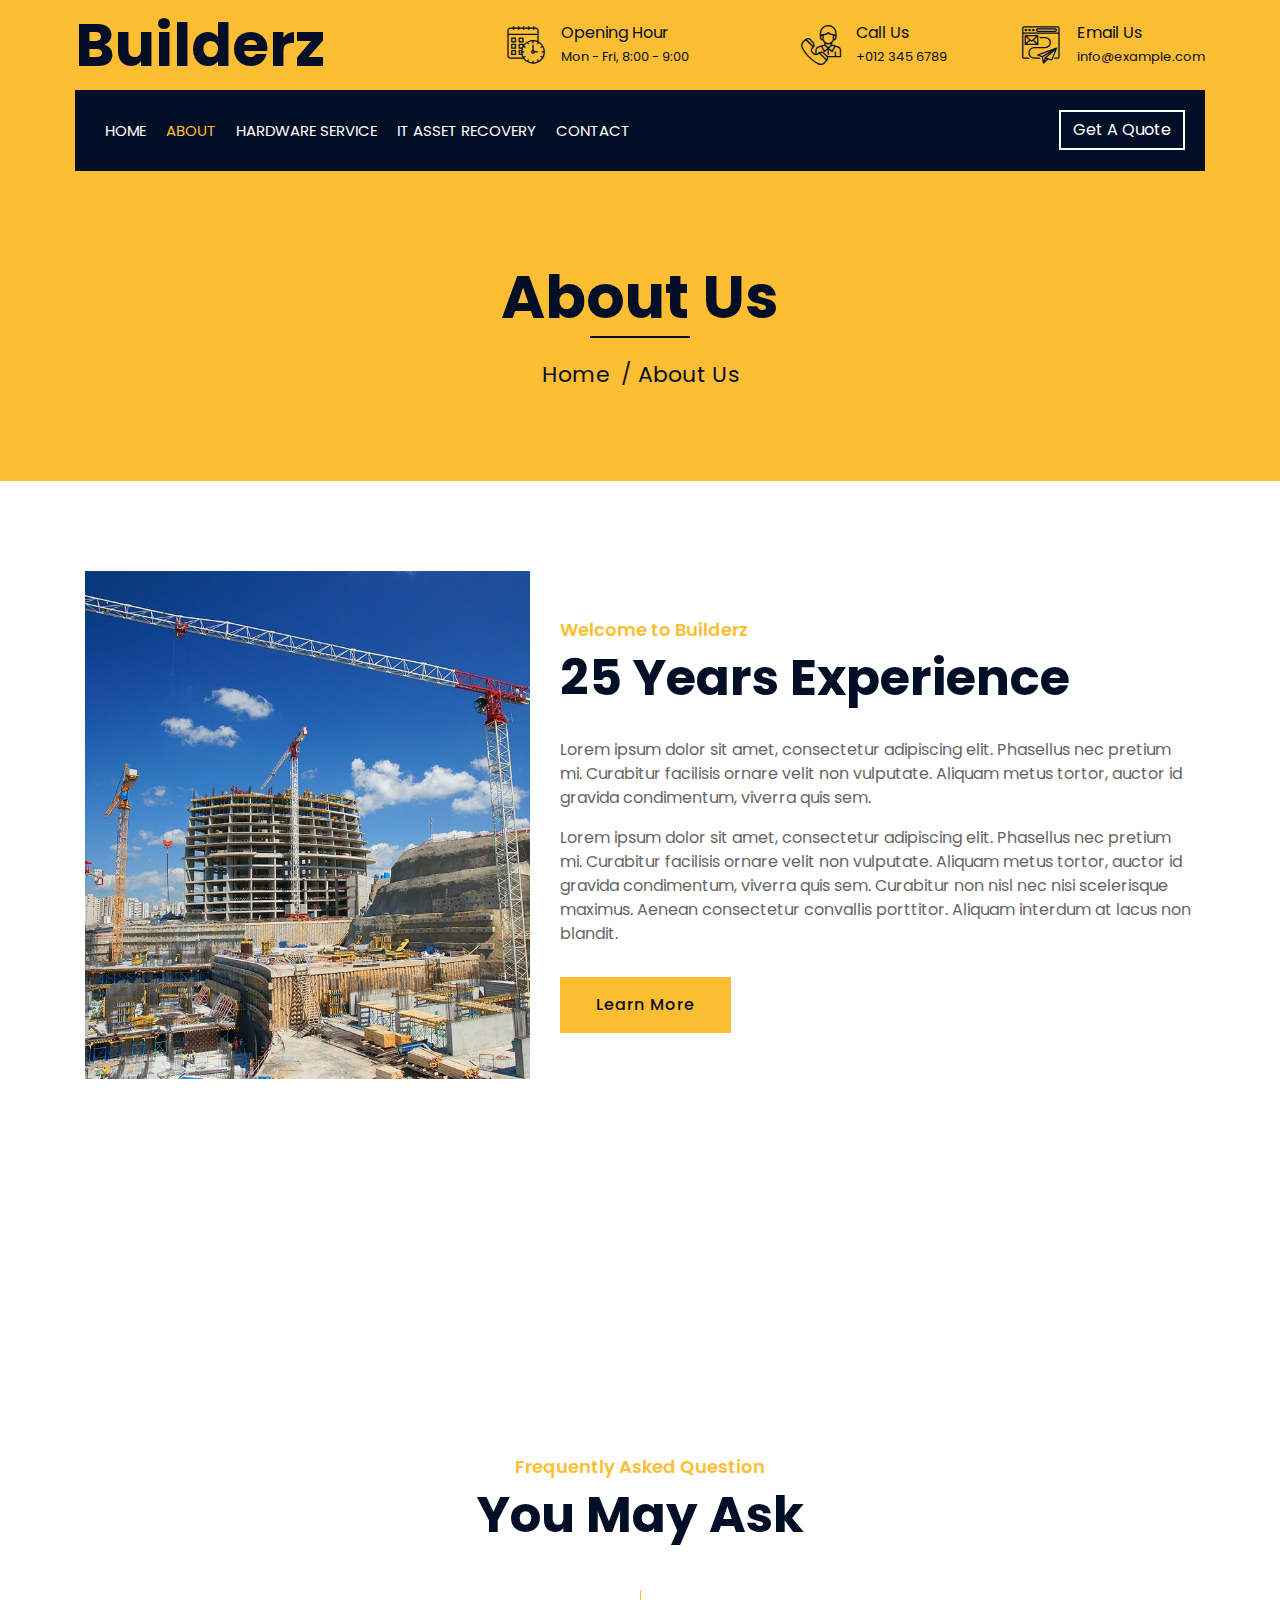
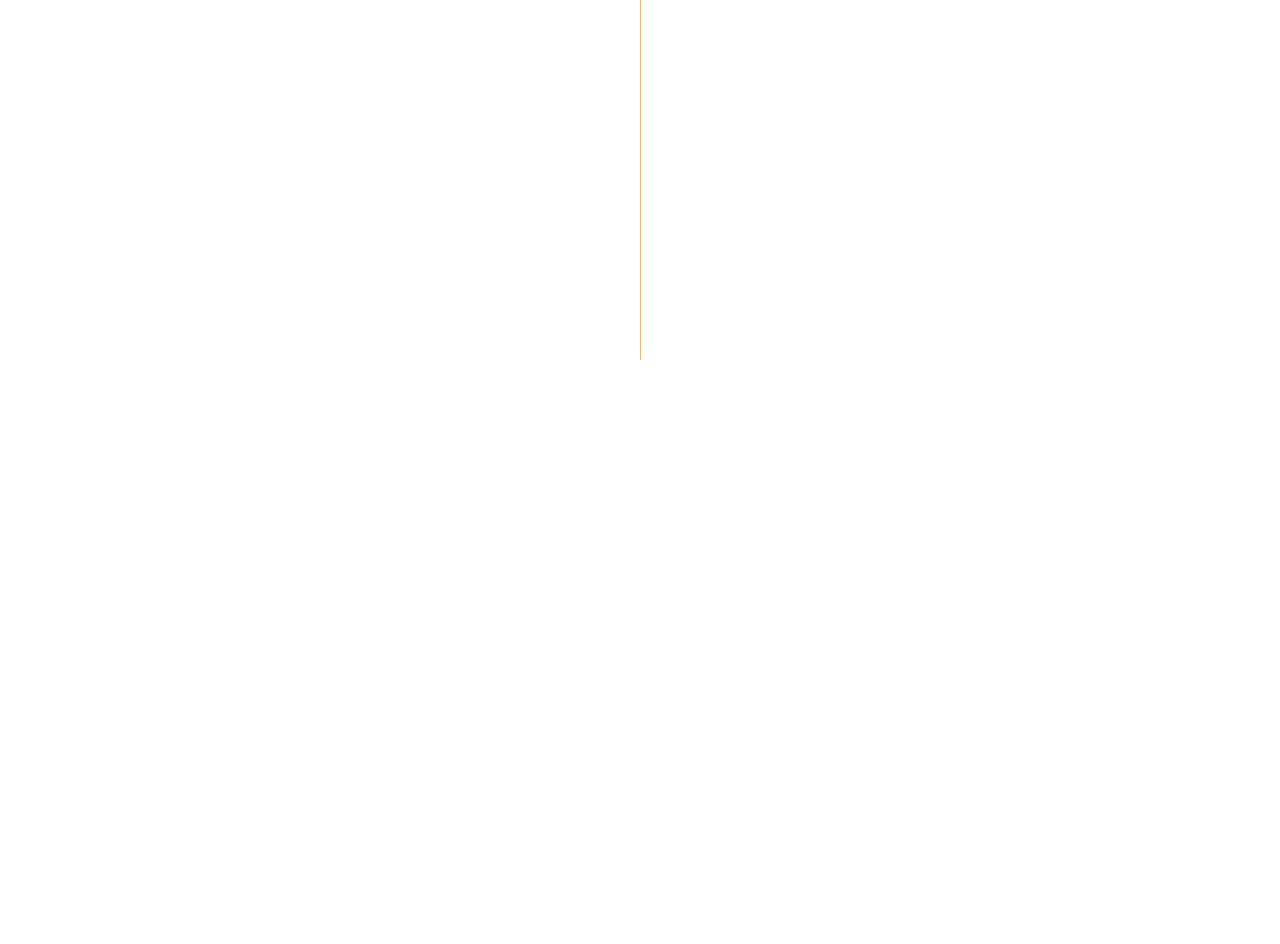
==== about.html @ 79d5681f "basic template push" ====
<!DOCTYPE html>
<html lang="en">
    <head>
        <meta charset="utf-8">
        <title>Builderz - Construction Company Website Template</title>
        <meta content="width=device-width, initial-scale=1.0" name="viewport">
        <meta content="Construction Company Website Template" name="keywords">
        <meta content="Construction Company Website Template" name="description">

        <!-- Favicon -->
        <link href="img/favicon.ico" rel="icon">

        <!-- Google Font -->
        <link href="https://fonts.googleapis.com/css2?family=Poppins:wght@100;200;300;400;500;600;700;800;900&display=swap" rel="stylesheet">

        <!-- CSS Libraries -->
        <link href="https://stackpath.bootstrapcdn.com/bootstrap/4.4.1/css/bootstrap.min.css" rel="stylesheet">
        <link href="https://cdnjs.cloudflare.com/ajax/libs/font-awesome/5.10.0/css/all.min.css" rel="stylesheet">
        <link href="lib/flaticon/font/flaticon.css" rel="stylesheet"> 
        <link href="lib/animate/animate.min.css" rel="stylesheet">
        <link href="lib/owlcarousel/assets/owl.carousel.min.css" rel="stylesheet">
        <link href="lib/lightbox/css/lightbox.min.css" rel="stylesheet">
        <link href="lib/slick/slick.css" rel="stylesheet">
        <link href="lib/slick/slick-theme.css" rel="stylesheet">

        <!-- Template Stylesheet -->
        <link href="css/style.css" rel="stylesheet">
    </head>

    <body>
        <div class="wrapper">
            <!-- Top Bar Start -->
            <div class="top-bar">
                <div class="container-fluid">
                    <div class="row align-items-center">
                        <div class="col-lg-4 col-md-12">
                            <div class="logo">
                                <a href="index.html">
                                    <h1>Builderz</h1>
                                    <!-- <img src="img/logo.jpg" alt="Logo"> -->
                                </a>
                            </div>
                        </div>
                        <div class="col-lg-8 col-md-7 d-none d-lg-block">
                            <div class="row">
                                <div class="col-4">
                                    <div class="top-bar-item">
                                        <div class="top-bar-icon">
                                            <i class="flaticon-calendar"></i>
                                        </div>
                                        <div class="top-bar-text">
                                            <h3>Opening Hour</h3>
                                            <p>Mon - Fri, 8:00 - 9:00</p>
                                        </div>
                                    </div>
                                </div>
                                <div class="col-4">
                                    <div class="top-bar-item">
                                        <div class="top-bar-icon">
                                            <i class="flaticon-call"></i>
                                        </div>
                                        <div class="top-bar-text">
                                            <h3>Call Us</h3>
                                            <p>+012 345 6789</p>
                                        </div>
                                    </div>
                                </div>
                                <div class="col-4">
                                    <div class="top-bar-item">
                                        <div class="top-bar-icon">
                                            <i class="flaticon-send-mail"></i>
                                        </div>
                                        <div class="top-bar-text">
                                            <h3>Email Us</h3>
                                            <p>info@example.com</p>
                                        </div>
                                    </div>
                                </div>
                            </div>
                        </div>
                    </div>
                </div>
            </div>
            <!-- Top Bar End -->

            <!-- Nav Bar Start -->
            <div class="nav-bar">
                <div class="container-fluid">
                    <nav class="navbar navbar-expand-lg bg-dark navbar-dark">
                        <a href="#" class="navbar-brand">MENU</a>
                        <button type="button" class="navbar-toggler" data-toggle="collapse" data-target="#navbarCollapse">
                            <span class="navbar-toggler-icon"></span>
                        </button>

                        <div class="collapse navbar-collapse justify-content-between" id="navbarCollapse">
                            <div class="navbar-nav mr-auto">
                                <a href="index.html" class="nav-item nav-link">Home</a>
                                <a href="about.html" class="nav-item nav-link active">About</a>
                                <a href="service.html" class="nav-item nav-link">Hardware Service</a>
                                <a href="team.html" class="nav-item nav-link">IT Asset Recovery</a>
                                <a href="contact.html" class="nav-item nav-link">Contact</a>
                            </div>
                            <div class="ml-auto">
                                <a class="btn" href="#">Get A Quote</a>
                            </div>
                        </div>
                    </nav>
                </div>
            </div>
            <!-- Nav Bar End -->
            
            
            <!-- Page Header Start -->
            <div class="page-header">
                <div class="container">
                    <div class="row">
                        <div class="col-12">
                            <h2>About Us</h2>
                        </div>
                        <div class="col-12">
                            <a href="">Home</a>
                            <a href="">About Us</a>
                        </div>
                    </div>
                </div>
            </div>
            <!-- Page Header End -->


            <!-- About Start -->
            <div class="about wow fadeInUp" data-wow-delay="0.1s">
                <div class="container">
                    <div class="row align-items-center">
                        <div class="col-lg-5 col-md-6">
                            <div class="about-img">
                                <img src="img/about.jpg" alt="Image">
                            </div>
                        </div>
                        <div class="col-lg-7 col-md-6">
                            <div class="section-header text-left">
                                <p>Welcome to Builderz</p>
                                <h2>25 Years Experience</h2>
                            </div>
                            <div class="about-text">
                                <p>
                                    Lorem ipsum dolor sit amet, consectetur adipiscing elit. Phasellus nec pretium mi. Curabitur facilisis ornare velit non vulputate. Aliquam metus tortor, auctor id gravida condimentum, viverra quis sem.
                                </p>
                                <p>
                                    Lorem ipsum dolor sit amet, consectetur adipiscing elit. Phasellus nec pretium mi. Curabitur facilisis ornare velit non vulputate. Aliquam metus tortor, auctor id gravida condimentum, viverra quis sem. Curabitur non nisl nec nisi scelerisque maximus. Aenean consectetur convallis porttitor. Aliquam interdum at lacus non blandit.
                                </p>
                                <a class="btn" href="">Learn More</a>
                            </div>
                        </div>
                    </div>
                </div>
            </div>
            <!-- About End -->
            
            
            <!-- Fact Start -->
            <div class="fact">
                <div class="container-fluid">
                    <div class="row counters">
                        <div class="col-md-6 fact-left wow slideInLeft">
                            <div class="row">
                                <div class="col-6">
                                    <div class="fact-icon">
                                        <i class="flaticon-worker"></i>
                                    </div>
                                    <div class="fact-text">
                                        <h2 data-toggle="counter-up">109</h2>
                                        <p>Expert Workers</p>
                                    </div>
                                </div>
                                <div class="col-6">
                                    <div class="fact-icon">
                                        <i class="flaticon-building"></i>
                                    </div>
                                    <div class="fact-text">
                                        <h2 data-toggle="counter-up">485</h2>
                                        <p>Happy Clients</p>
                                    </div>
                                </div>
                            </div>
                        </div>
                        <div class="col-md-6 fact-right wow slideInRight">
                            <div class="row">
                                <div class="col-6">
                                    <div class="fact-icon">
                                        <i class="flaticon-address"></i>
                                    </div>
                                    <div class="fact-text">
                                        <h2 data-toggle="counter-up">789</h2>
                                        <p>Completed Projects</p>
                                    </div>
                                </div>
                                <div class="col-6">
                                    <div class="fact-icon">
                                        <i class="flaticon-crane"></i>
                                    </div>
                                    <div class="fact-text">
                                        <h2 data-toggle="counter-up">890</h2>
                                        <p>Running Projects</p>
                                    </div>
                                </div>
                            </div>
                        </div>
                    </div>
                </div>
            </div>
            <!-- Fact End -->
            
            
            <!-- FAQs Start -->
            <div class="faqs">
                <div class="container">
                    <div class="section-header text-center">
                        <p>Frequently Asked Question</p>
                        <h2>You May Ask</h2>
                    </div>
                    <div class="row">
                        <div class="col-md-6">
                            <div id="accordion-1">
                                <div class="card wow fadeInLeft" data-wow-delay="0.1s">
                                    <div class="card-header">
                                        <a class="card-link collapsed" data-toggle="collapse" href="#collapseOne">
                                            Lorem ipsum dolor sit amet?
                                        </a>
                                    </div>
                                    <div id="collapseOne" class="collapse" data-parent="#accordion-1">
                                        <div class="card-body">
                                            Lorem ipsum dolor sit amet, consectetur adipiscing elit. Phasellus nec pretium mi. Curabitur facilisis ornare velit non.
                                        </div>
                                    </div>
                                </div>
                                <div class="card wow fadeInLeft" data-wow-delay="0.2s">
                                    <div class="card-header">
                                        <a class="card-link collapsed" data-toggle="collapse" href="#collapseTwo">
                                            Lorem ipsum dolor sit amet?
                                        </a>
                                    </div>
                                    <div id="collapseTwo" class="collapse" data-parent="#accordion-1">
                                        <div class="card-body">
                                            Lorem ipsum dolor sit amet, consectetur adipiscing elit. Phasellus nec pretium mi. Curabitur facilisis ornare velit non.
                                        </div>
                                    </div>
                                </div>
                                <div class="card wow fadeInLeft" data-wow-delay="0.3s">
                                    <div class="card-header">
                                        <a class="card-link collapsed" data-toggle="collapse" href="#collapseThree">
                                            Lorem ipsum dolor sit amet?
                                        </a>
                                    </div>
                                    <div id="collapseThree" class="collapse" data-parent="#accordion-1">
                                        <div class="card-body">
                                            Lorem ipsum dolor sit amet, consectetur adipiscing elit. Phasellus nec pretium mi. Curabitur facilisis ornare velit non.
                                        </div>
                                    </div>
                                </div>
                                <div class="card wow fadeInLeft" data-wow-delay="0.4s">
                                    <div class="card-header">
                                        <a class="card-link collapsed" data-toggle="collapse" href="#collapseFour">
                                            Lorem ipsum dolor sit amet?
                                        </a>
                                    </div>
                                    <div id="collapseFour" class="collapse" data-parent="#accordion-1">
                                        <div class="card-body">
                                            Lorem ipsum dolor sit amet, consectetur adipiscing elit. Phasellus nec pretium mi. Curabitur facilisis ornare velit non.
                                        </div>
                                    </div>
                                </div>
                                <div class="card wow fadeInLeft" data-wow-delay="0.5s">
                                    <div class="card-header">
                                        <a class="card-link collapsed" data-toggle="collapse" href="#collapseFive">
                                            Lorem ipsum dolor sit amet?
                                        </a>
                                    </div>
                                    <div id="collapseFive" class="collapse" data-parent="#accordion-1">
                                        <div class="card-body">
                                            Lorem ipsum dolor sit amet, consectetur adipiscing elit. Phasellus nec pretium mi. Curabitur facilisis ornare velit non.
                                        </div>
                                    </div>
                                </div>
                            </div>
                        </div>
                        <div class="col-md-6">
                            <div id="accordion-2">
                                <div class="card wow fadeInRight" data-wow-delay="0.1s">
                                    <div class="card-header">
                                        <a class="card-link collapsed" data-toggle="collapse" href="#collapseSix">
                                            Lorem ipsum dolor sit amet?
                                        </a>
                                    </div>
                                    <div id="collapseSix" class="collapse" data-parent="#accordion-2">
                                        <div class="card-body">
                                            Lorem ipsum dolor sit amet, consectetur adipiscing elit. Phasellus nec pretium mi. Curabitur facilisis ornare velit non.
                                        </div>
                                    </div>
                                </div>
                                <div class="card wow fadeInRight" data-wow-delay="0.2s">
                                    <div class="card-header">
                                        <a class="card-link collapsed" data-toggle="collapse" href="#collapseSeven">
                                            Lorem ipsum dolor sit amet?
                                        </a>
                                    </div>
                                    <div id="collapseSeven" class="collapse" data-parent="#accordion-2">
                                        <div class="card-body">
                                            Lorem ipsum dolor sit amet, consectetur adipiscing elit. Phasellus nec pretium mi. Curabitur facilisis ornare velit non.
                                        </div>
                                    </div>
                                </div>
                                <div class="card wow fadeInRight" data-wow-delay="0.3s">
                                    <div class="card-header">
                                        <a class="card-link collapsed" data-toggle="collapse" href="#collapseEight">
                                            Lorem ipsum dolor sit amet?
                                        </a>
                                    </div>
                                    <div id="collapseEight" class="collapse" data-parent="#accordion-2">
                                        <div class="card-body">
                                            Lorem ipsum dolor sit amet, consectetur adipiscing elit. Phasellus nec pretium mi. Curabitur facilisis ornare velit non.
                                        </div>
                                    </div>
                                </div>
                                <div class="card wow fadeInRight" data-wow-delay="0.4s">
                                    <div class="card-header">
                                        <a class="card-link collapsed" data-toggle="collapse" href="#collapseNine">
                                            Lorem ipsum dolor sit amet?
                                        </a>
                                    </div>
                                    <div id="collapseNine" class="collapse" data-parent="#accordion-2">
                                        <div class="card-body">
                                            Lorem ipsum dolor sit amet, consectetur adipiscing elit. Phasellus nec pretium mi. Curabitur facilisis ornare velit non.
                                        </div>
                                    </div>
                                </div>
                                <div class="card wow fadeInRight" data-wow-delay="0.5s">
                                    <div class="card-header">
                                        <a class="card-link collapsed" data-toggle="collapse" href="#collapseTen">
                                            Lorem ipsum dolor sit amet?
                                        </a>
                                    </div>
                                    <div id="collapseTen" class="collapse" data-parent="#accordion-2">
                                        <div class="card-body">
                                            Lorem ipsum dolor sit amet, consectetur adipiscing elit. Phasellus nec pretium mi. Curabitur facilisis ornare velit non.
                                        </div>
                                    </div>
                                </div>
                            </div>
                        </div>
                    </div>
                </div>
            </div>
            <!-- FAQs End -->


            <!-- Footer Start -->
            <div class="footer wow fadeIn" data-wow-delay="0.3s">
                <div class="container">
                    <div class="row">
                        <div class="col-md-6 col-lg-3">
                            <div class="footer-contact">
                                <h2>Office Contact</h2>
                                <p><i class="fa fa-map-marker-alt"></i>123 Street, New York, USA</p>
                                <p><i class="fa fa-phone-alt"></i>+012 345 67890</p>
                                <p><i class="fa fa-envelope"></i>info@example.com</p>
                                <div class="footer-social">
                                    <a href=""><i class="fab fa-twitter"></i></a>
                                    <a href=""><i class="fab fa-facebook-f"></i></a>
                                    <a href=""><i class="fab fa-youtube"></i></a>
                                    <a href=""><i class="fab fa-instagram"></i></a>
                                    <a href=""><i class="fab fa-linkedin-in"></i></a>
                                </div>
                            </div>
                        </div>
                        <div class="col-md-6 col-lg-3">
                            <div class="footer-link">
                                <h2>Services Areas</h2>
                                <a href="">Building Construction</a>
                                <a href="">House Renovation</a>
                                <a href="">Architecture Design</a>
                                <a href="">Interior Design</a>
                                <a href="">Painting</a>
                            </div>
                        </div>
                        <div class="col-md-6 col-lg-3">
                            <div class="footer-link">
                                <h2>Useful Pages</h2>
                                <a href="">About Us</a>
                                <a href="">Contact Us</a>
                                <a href="">Our Team</a>
                                <a href="">Projects</a>
                                <a href="">Testimonial</a>
                            </div>
                        </div>
                        <div class="col-md-6 col-lg-3">
                            <div class="newsletter">
                                <h2>Newsletter</h2>
                                <p>
                                    Lorem ipsum dolor sit amet elit. Phasellus nec pretium mi. Curabitur facilisis ornare velit non vulpu
                                </p>
                                <div class="form">
                                    <input class="form-control" placeholder="Email here">
                                    <button class="btn">Submit</button>
                                </div>
                            </div>
                        </div>
                    </div>
                </div>
                <div class="container footer-menu">
                    <div class="f-menu">
                        <a href="">Terms of use</a>
                        <a href="">Privacy policy</a>
                        <a href="">Cookies</a>
                        <a href="">Help</a>
                        <a href="">FQAs</a>
                    </div>
                </div>
                <div class="container copyright">
                    <div class="row">
                        <div class="col-md-6">
                            <p>&copy; <a href="#">Your Site Name</a>, All Right Reserved.</p>
                        </div>
                        <div class="col-md-6">
                            <p>Designed By <a href="https://htmlcodex.com">HTML Codex</a></p>
                        </div>
                    </div>
                </div>
            </div>
            <!-- Footer End -->

            <a href="#" class="back-to-top"><i class="fa fa-chevron-up"></i></a>
        </div>

        <!-- JavaScript Libraries -->
        <script src="https://code.jquery.com/jquery-3.4.1.min.js"></script>
        <script src="https://stackpath.bootstrapcdn.com/bootstrap/4.4.1/js/bootstrap.bundle.min.js"></script>
        <script src="lib/easing/easing.min.js"></script>
        <script src="lib/wow/wow.min.js"></script>
        <script src="lib/owlcarousel/owl.carousel.min.js"></script>
        <script src="lib/isotope/isotope.pkgd.min.js"></script>
        <script src="lib/lightbox/js/lightbox.min.js"></script>
        <script src="lib/waypoints/waypoints.min.js"></script>
        <script src="lib/counterup/counterup.min.js"></script>
        <script src="lib/slick/slick.min.js"></script>

        <!-- Template Javascript -->
        <script src="js/main.js"></script>
    </body>
</html>
---- lib/flaticon/font/flaticon.css ----
/*
  	Flaticon icon font: Flaticon
  	Creation date: 23/08/2020 07:24
  	*/

@font-face {
  font-family: "Flaticon";
  src: url("./Flaticon.eot");
  src: url("./Flaticon.eot?#iefix") format("embedded-opentype"),
       url("./Flaticon.woff2") format("woff2"),
       url("./Flaticon.woff") format("woff"),
       url("./Flaticon.ttf") format("truetype"),
       url("./Flaticon.svg#Flaticon") format("svg");
  font-weight: normal;
  font-style: normal;
}

@media screen and (-webkit-min-device-pixel-ratio:0) {
  @font-face {
    font-family: "Flaticon";
    src: url("./Flaticon.svg#Flaticon") format("svg");
  }
}

[class^="flaticon-"]:before, [class*=" flaticon-"]:before,
[class^="flaticon-"]:after, [class*=" flaticon-"]:after {   
  font-family: Flaticon;
        font-size: 20px;
font-style: normal;
margin-left: 20px;
}

.flaticon-concrete:before { content: "\f100"; }
.flaticon-worker:before { content: "\f101"; }
.flaticon-measure:before { content: "\f102"; }
.flaticon-building:before { content: "\f103"; }
.flaticon-brush:before { content: "\f104"; }
.flaticon-crane:before { content: "\f105"; }
.flaticon-call:before { content: "\f106"; }
.flaticon-calendar:before { content: "\f107"; }
.flaticon-send-mail:before { content: "\f108"; }
.flaticon-address:before { content: "\f109"; }
---- css/style.css ----
/*******************************/
/********* General CSS *********/
/*******************************/
body {
    color: #666666;
    background: #dddddd;
    font-family: 'Poppins', sans-serif;
    font-weight: 400;
}

h1,
h2, 
h3, 
h4,
h5, 
h6 {
    color: #030f27;
}

a {
    color: #666666;
    transition: .3s;
}

a:hover,
a:active,
a:focus {
    color: #fdbe33;
    outline: none;
    text-decoration: none;
}

.btn:focus {
    box-shadow: none;
}

.wrapper {
    position: relative;
    width: 100%;
    max-width: 1366px;
    margin: 0 auto;
    background: #ffffff;
}

.back-to-top {
    position: fixed;
    display: none;
    background: #fdbe33;
    color: #121518;
    width: 44px;
    height: 44px;
    text-align: center;
    line-height: 1;
    font-size: 22px;
    right: 15px;
    bottom: 15px;
    transition: background 0.5s;
    z-index: 9;
}

.back-to-top:hover {
    color: #fdbe33;
    background: #121518;
}

.back-to-top i {
    padding-top: 10px;
}

.btn {
    transition: .3s;
}


/**********************************/
/********** Top Bar CSS ***********/
/**********************************/
.top-bar {
    position: relative;
    height: 90px;
    background: #fdbe33;
}

.top-bar .logo {
    padding: 15px 0;
    text-align: left;
    overflow: hidden;
}

.top-bar .logo h1 {
    margin: 0;
    color: #030f27;
    font-size: 60px;
    line-height: 60px;
    font-weight: 700;
}

.top-bar .logo img {
    max-width: 100%;
    max-height: 60px;
}

.top-bar .top-bar-item {
    display: flex;
    align-items: center;
    justify-content: flex-end;
}

.top-bar .top-bar-icon {
    width: 40px;
    display: flex;
    align-items: center;
    justify-content: center;
}

.top-bar .top-bar-icon [class^="flaticon-"]::before {
    margin: 0;
    color: #030f27;
    font-size: 40px;
}

.top-bar .top-bar-text {
    padding-left: 15px;
}

.top-bar .top-bar-text h3 {
    margin: 0 0 5px 0;
    color: #030f27;
    font-size: 16px;
    font-weight: 400;
}

.top-bar .top-bar-text p {
    margin: 0;
    color: #030f27;
    font-size: 13px;
    font-weight: 400;
}

@media (min-width: 992px) {
    .top-bar {
        padding: 0 60px;
    }
}

@media (max-width: 991.98px) {
    .top-bar .logo {
        text-align: center;
    }
}


/**********************************/
/*********** Nav Bar CSS **********/
/**********************************/
.nav-bar {
    position: relative;
    background: #fdbe33;
    transition: .3s;
}

.nav-bar .container-fluid {
    padding: 0;
}

.nav-bar.nav-sticky {
    position: fixed;
    top: 0;
    width: 100%;
    max-width: 1366px;
    box-shadow: 0 2px 5px rgba(0, 0, 0, .3);
    z-index: 999;
}

.nav-bar .navbar {
    height: 100%;
    background: #030f27 !important;
}

.navbar-dark .navbar-nav .nav-link,
.navbar-dark .navbar-nav .nav-link:focus,
.navbar-dark .navbar-nav .nav-link:hover,
.navbar-dark .navbar-nav .nav-link.active {
    padding: 10px 10px 8px 10px;
    color: #ffffff;
}

.navbar-dark .navbar-nav .nav-link:hover,
.navbar-dark .navbar-nav .nav-link.active {
    color: #fdbe33;
    transition: none;
}

.nav-bar .dropdown-menu {
    margin-top: 0;
    border: 0;
    border-radius: 0;
    background: #f8f9fa;
}

.nav-bar .btn {
    color: #ffffff;
    border: 2px solid #ffffff;
    border-radius: 0;
}

.nav-bar .btn:hover {
    color: #030f27;
    background: #fdbe33;
    border-color: #fdbe33;
}

@media (min-width: 992px) {
    .nav-bar {
        padding: 0 75px;
    }
    
    .nav-bar.nav-sticky {
        padding: 0;
    }
    
    .nav-bar .navbar {
        padding: 20px;
    }
    
    .nav-bar .navbar-brand {
        display: none;
    }
    
    .nav-bar a.nav-link {
        padding: 8px 15px;
        font-size: 15px;
        text-transform: uppercase;
    }
}

@media (max-width: 991.98px) {
    .nav-bar .navbar {
        padding: 15px;
    }
    
    .nav-bar a.nav-link {
        padding: 5px;
    }
    
    .nav-bar .dropdown-menu {
        box-shadow: none;
    }
    
    .nav-bar .btn {
        display: none;
    }
}


/*******************************/
/******** Carousel CSS *********/
/*******************************/
.carousel {
    position: relative;
    width: 100%;
    height: calc(100vh - 170px);
    min-height: 400px;
    margin: 0 auto;
    text-align: center;
    overflow: hidden;
}

.carousel .carousel-inner,
.carousel .carousel-item {
    position: relative;
    width: 100%;
    height: 100%;
}

.carousel .carousel-item img {
    width: 100%;
    height: 100%;
    object-fit: cover;
}

.carousel .carousel-item::after {
    position: absolute;
    content: "";
    width: 100%;
    height: 100%;
    top: 0;
    left: 0;
    background: rgba(0, 0, 0, .3);
    z-index: 1;
}

.carousel .carousel-caption {
    position: absolute;
    top: 0;
    bottom: 0;
    display: flex;
    align-items: center;
    justify-content: center;
    flex-direction: column;
    height: calc(100vh - 170px);
    min-height: 400px;
}

.carousel .carousel-caption p {
    color: #ffffff;
    font-size: 30px;
    margin-bottom: 15px;
    letter-spacing: 1px;
}

.carousel .carousel-caption h1 {
    color: #ffffff;
    font-size: 60px;
    font-weight: 700;
    margin-bottom: 35px;
}

.carousel .carousel-caption .btn {
    padding: 15px 35px;
    font-size: 18px;
    font-weight: 500;
    letter-spacing: 1px;
    text-transform: uppercase;
    color: #ffffff;
    background: transparent;
    border: 2px solid #ffffff;
    border-radius: 0;
    transition: .3s;
}

.carousel .carousel-caption .btn:hover {
    color: #030f27;
    background: #fdbe33;
    border-color: #fdbe33;
}

@media (max-width: 767.98px) {
    .carousel .carousel-caption h1 {
        font-size: 40px;
        font-weight: 700;
    }
    
    .carousel .carousel-caption p {
        font-size: 20px;
    }
    
    .carousel .carousel-caption .btn {
        padding: 12px 30px;
        font-size: 18px;
        font-weight: 500;
        letter-spacing: 0;
    }
}

@media (max-width: 575.98px) {
    .carousel .carousel-caption h1 {
        font-size: 30px;
        font-weight: 500;
    }
    
    .carousel .carousel-caption p {
        font-size: 16px;
    }
    
    .carousel .carousel-caption .btn {
        padding: 10px 25px;
        font-size: 16px;
        font-weight: 400;
        letter-spacing: 0;
    }
}

.carousel .animated {
    -webkit-animation-duration: 1.5s;
    animation-duration: 1.5s;
}


/*******************************/
/******* Page Header CSS *******/
/*******************************/
.page-header {
    position: relative;
    margin-bottom: 45px;
    padding: 90px 0;
    text-align: center;
    background: #fdbe33;
}

.page-header h2 {
    position: relative;
    color: #030f27;
    font-size: 60px;
    font-weight: 700;
    margin-bottom: 20px;
    padding-bottom: 5px;
}

.page-header h2::after {
    position: absolute;
    content: "";
    width: 100px;
    height: 2px;
    left: calc(50% - 50px);
    bottom: 0;
    background: #030f27;
}

.page-header a {
    position: relative;
    padding: 0 12px;
    font-size: 22px;
    color: #030f27;
}

.page-header a:hover {
    color: #ffffff;
}

.page-header a::after {
    position: absolute;
    content: "/";
    width: 8px;
    height: 8px;
    top: -2px;
    right: -7px;
    text-align: center;
    color: #121518;
}

.page-header a:last-child::after {
    display: none;
}

@media (max-width: 991.98px) {
    .page-header {
        padding: 60px 0;
    }
    
    .page-header h2 {
        font-size: 45px;
    }
    
    .page-header a {
        font-size: 20px;
    }
}

@media (max-width: 767.98px) {
    .page-header {
        padding: 45px 0;
    }
    
    .page-header h2 {
        font-size: 35px;
    }
    
    .page-header a {
        font-size: 18px;
    }
}


/*******************************/
/******* Section Header ********/
/*******************************/
.section-header {
    position: relative;
    width: 100%;
    margin-bottom: 45px;
}

.section-header p {
    color: #fdbe33;
    font-size: 18px;
    font-weight: 600;
    margin-bottom: 5px;
}

.section-header h2 {
    margin: 0;
    position: relative;
    font-size: 50px;
    font-weight: 700;
}

@media (max-width: 767.98px) {
    .section-header h2 {
        font-size: 30px;
    }
}


/*******************************/
/********* Feature CSS *********/
/*******************************/
.feature {
    position: relative;
    margin-bottom: 45px;
}

.feature .col-md-12 {
    background: #030f27;
}
    
.feature .col-md-12:nth-child(2n) {
    color: #030f27;
    background: #fdbe33;
}

.feature .feature-item {
    min-height: 250px;
    padding: 30px;
    display: flex;
    align-items: center;
    justify-content: flex-start;
}

.feature .feature-icon {
    position: relative;
    width: 60px;
    display: flex;
    align-items: center;
    justify-content: center;
}

.feature .feature-icon::before {
    position: absolute;
    content: "";
    width: 80px;
    height: 80px;
    top: -20px;
    left: -10px;
    border: 2px dotted #ffffff;
    border-radius: 60px;
    z-index: 1;
}

.feature .feature-icon::after {
    position: absolute;
    content: "";
    width: 79px;
    height: 79px;
    top: -18px;
    left: -9px;
    background: #030f27;
    border-radius: 60px;
    z-index: 2;
}

.feature .col-md-12:nth-child(2n) .feature-icon::after {
    background: #fdbe33;
}

.feature .feature-icon [class^="flaticon-"]::before {
    position: relative;
    margin: 0;
    color: #fdbe33;
    font-size: 60px;
    line-height: 60px;
    z-index: 3;
}

.feature .feature-text {
    padding-left: 30px;
}

.feature .feature-text h3 {
    margin: 0 0 10px 0;
    color: #fdbe33;
    font-size: 25px;
    font-weight: 600;
}

.feature .feature-text p {
    margin: 0;
    color: #fdbe33;
    font-size: 18px;
    font-weight: 400;
}

.feature .col-md-12:nth-child(2n) [class^="flaticon-"]::before,
.feature .col-md-12:nth-child(2n) h3,
.feature .col-md-12:nth-child(2n) p {
    color: #030f27;
}


/*******************************/
/********** About CSS **********/
/*******************************/
.about {
    position: relative;
    width: 100%;
    padding: 45px 0;
}

.about .section-header {
    margin-bottom: 30px;
}

.about .about-img {
    position: relative;
    height: 100%;
}

.about .about-img img {
    width: 100%;
    height: 100%;
    object-fit: cover;
}

.about .about-text p {
    font-size: 16px;
}

.about .about-text a.btn {
    position: relative;
    margin-top: 15px;
    padding: 15px 35px;
    font-size: 16px;
    font-weight: 500;
    letter-spacing: 1px;
    color: #030f27;
    border-radius: 0;
    background: #fdbe33;
    transition: .3s;
}

.about .about-text a.btn:hover {
    color: #fdbe33;
    background: #030f27;
}

@media (max-width: 767.98px) {
    .about .about-img {
        margin-bottom: 30px;
        height: auto;
    }
}


/*******************************/
/********** Fact CSS ***********/
/*******************************/
.fact {
    position: relative;
    width: 100%;
    padding: 45px 0;
}

.fact .col-6 {
    display: flex;
    align-items: flex-start;
}

.fact .fact-icon {
    position: relative;
    margin: 7px 15px 0 15px;
    width: 60px;
    display: flex;
    align-items: center;
    justify-content: center;
}

.fact .fact-icon [class^="flaticon-"]::before {
    margin: 0;
    font-size: 60px;
    line-height: 60px;
    background-image: linear-gradient(#ffffff, #fdbe33);
    -webkit-background-clip: text;
    -webkit-text-fill-color: transparent;
}

.fact .fact-right .fact-icon [class^="flaticon-"]::before {
    background-image: linear-gradient(#ffffff, #030f27);
}

.fact .fact-left,
.fact .fact-right {
    padding-top: 60px;
    padding-bottom: 60px;
}

.fact .fact-text h2 {
    font-size: 35px;
    font-weight: 700;
}

.fact .fact-text p {
    margin: 0;
    font-size: 16px;
    font-weight: 600;
    text-transform: uppercase;
}

.fact .fact-left {
    color: #fdbe33;
    background: #030f27;
}

.fact .fact-right {
    color: #030f27;
    background: #fdbe33;
}

.fact .fact-left h2 {
    color: #fdbe33;
}


/*******************************/
/********* Service CSS *********/
/*******************************/
.service {
    position: relative;
    width: 100%;
    padding: 45px 0 15px 0;
}

.service .service-item {
    position: relative;
    width: 100%;
    text-align: center;
    margin-bottom: 30px;
}

.service .service-img {
    position: relative;
    overflow: hidden;
}

.service .service-img img {
    width: 100%;
}

.service .service-overlay {
    position: absolute;
    width: 100%;
    height: 100%;
    top: 0;
    left: 0;
    padding: 30px;
    display: flex;
    align-items: center;
    justify-content: center;
    background: rgba(3, 15, 39, .7);
    transition: .5s;
    opacity: 0;
}

.service .service-item:hover .service-overlay {
    opacity: 1;
}

.service .service-overlay p {
    margin: 0;
    color: #ffffff;
}

.service .service-text {
    display: flex;
    align-items: center;
    height: 60px;
    background: #030f27;
    overflow: hidden;
    white-space: nowrap;
    text-overflow: ellipsis;
}

.service .service-text h3 {
    margin: 0;
    padding: 0 15px 0 25px;
    width: calc(100% - 60px);
    font-size: 20px;
    font-weight: 700;
    color: #fdbe33;
    text-align: left;
    overflow: hidden;
    white-space: nowrap;
    text-overflow: ellipsis;
}

.service .service-item a.btn {
    width: 60px;
    height: 60px;
    padding: 3px 0 0 3px;
    display: flex;
    align-items: center;
    justify-content: center;
    font-size: 60px;
    line-height: 60px;
    font-weight: 100;
    color: #030f27;
    background: #fdbe33;
    border-radius: 0;
    transition: .3s;
}

.service .service-item:hover a.btn {
    color: #ffffff;
}


/*******************************/
/********** Video CSS **********/
/*******************************/
.video {
    position: relative;
    margin: 45px 0;
    height: 100%;
    min-height: 500px;
    background: linear-gradient(rgba(3, 15, 39, .9), rgba(3, 15, 39, .9)), url(../img/carousel-1.jpg);
    background-attachment: fixed;
    background-position: center;
    background-repeat: no-repeat;
    background-size: cover;
}

.video .btn-play {
    position: absolute;
    z-index: 1;
    top: 50%;
    left: 50%;
    transform: translateX(-50%) translateY(-50%);
    box-sizing: content-box;
    display: block;
    width: 32px;
    height: 44px;
    border-radius: 50%;
    border: none;
    outline: none;
    padding: 18px 20px 18px 28px;
}

.video .btn-play:before {
    content: "";
    position: absolute;
    z-index: 0;
    left: 50%;
    top: 50%;
    transform: translateX(-50%) translateY(-50%);
    display: block;
    width: 100px;
    height: 100px;
    background: #fdbe33;
    border-radius: 50%;
    animation: pulse-border 1500ms ease-out infinite;
}

.video .btn-play:after {
    content: "";
    position: absolute;
    z-index: 1;
    left: 50%;
    top: 50%;
    transform: translateX(-50%) translateY(-50%);
    display: block;
    width: 100px;
    height: 100px;
    background: #fdbe33;
    border-radius: 50%;
    transition: all 200ms;
}

.video .btn-play:hover:after {
    background-color: darken(#fdbe33, 10%);
}

.video .btn-play img {
    position: relative;
    z-index: 3;
    max-width: 100%;
    width: auto;
    height: auto;
}

.video .btn-play span {
    display: block;
    position: relative;
    z-index: 3;
    width: 0;
    height: 0;
    border-left: 32px solid #030f27;
    border-top: 22px solid transparent;
    border-bottom: 22px solid transparent;
}

@keyframes pulse-border {
  0% {
    transform: translateX(-50%) translateY(-50%) translateZ(0) scale(1);
    opacity: 1;
  }
  100% {
    transform: translateX(-50%) translateY(-50%) translateZ(0) scale(1.5);
    opacity: 0;
  }
}

#videoModal .modal-dialog {
    position: relative;
    max-width: 800px;
    margin: 60px auto 0 auto;
}

#videoModal .modal-body {
    position: relative;
    padding: 0px;
}

#videoModal .close {
    position: absolute;
    width: 30px;
    height: 30px;
    right: 0px;
    top: -30px;
    z-index: 999;
    font-size: 30px;
    font-weight: normal;
    color: #ffffff;
    background: #000000;
    opacity: 1;
}


/*******************************/
/*********** Team CSS **********/
/*******************************/
.team {
    position: relative;
    width: 100%;
    padding: 45px 0 15px 0;
}

.team .team-item {
    position: relative;
    margin-bottom: 30px;
    overflow: hidden;
}

.team .team-img {
    position: relative;
}

.team .team-img img {
    width: 100%;
}

.team .team-text {
    position: relative;
    padding: 25px 15px;
    text-align: center;
    background: #030f27;
    transition: .5s;
}

.team .team-text h2 {
    font-size: 20px;
    font-weight: 600;
    color: #fdbe33;
    transition: .5s;
}

.team .team-text p {
    margin: 0;
    color: #ffffff;
}

.team .team-item:hover .team-text {
    background: #fdbe33;
}

.team .team-item:hover .team-text h2 {
    color: #030f27;
    letter-spacing: 1px;
}

.team .team-social {
    position: absolute;
    width: 100px;
    top: 0;
    left: -50px;
    display: flex;
    flex-direction: column;
    font-size: 0;
}

.team .team-social a {
    position: relative;
    left: 0;
    width: 50px;
    height: 50px;
    display: flex;
    align-items: center;
    justify-content: center;
    font-size: 18px;
    color: #ffffff;
}

.team .team-item:hover .team-social a:first-child {
    background: #00acee;
    left: 50px;
    transition: .3s 0s;
}

.team .team-item:hover .team-social a:nth-child(2) {
    background: #3b5998;
    left: 50px;
    transition: .3s .1s;
}

.team .team-item:hover .team-social a:nth-child(3) {
    background: #0e76a8;
    left: 50px;
    transition: .3s .2s;
}

.team .team-item:hover .team-social a:nth-child(4) {
    background: #3f729b;
    left: 50px;
    transition: .3s .3s;
}


/*******************************/
/*********** FAQs CSS **********/
/*******************************/
.faqs {
    position: relative;
    width: 100%;
    padding: 45px 0;
}

.faqs .row {
    position: relative;
}

.faqs .row::after {
    position: absolute;
    content: "";
    width: 1px;
    height: 100%;
    top: 0;
    left: calc(50% - .5px);
    background: #fdbe33;
}

.faqs #accordion-1 {
    padding-right: 15px;
}

.faqs #accordion-2 {
    padding-left: 15px;
}

@media(max-width: 767.98px) {
    .faqs .row::after {
        display: none;
    }
    
    .faqs #accordion-1,
    .faqs #accordion-2 {
        padding: 0;
    }
    
    .faqs #accordion-2 {
        padding-top: 15px;
    }
}

.faqs .card {
    margin-bottom: 15px;
    border: none;
    border-radius: 0;
}

.faqs .card:last-child {
    margin-bottom: 0;
}

.faqs .card-header {
    padding: 0;
    border: none;
    background: #ffffff;
}

.faqs .card-header a {
    display: block;
    padding: 10px 25px;
    width: 100%;
    color: #121518;
    font-size: 16px;
    line-height: 40px;
    border: 1px solid rgba(0, 0, 0, .1);
    transition: .5s;
}

.faqs .card-header [data-toggle="collapse"][aria-expanded="true"] {
    background: #fdbe33;
}

.faqs .card-header [data-toggle="collapse"]:after {
    font-family: 'font Awesome 5 Free';
    content: "\f067";
    float: right;
    color: #fdbe33;
    font-size: 12px;
    font-weight: 900;
    transition: .5s;
}

.faqs .card-header [data-toggle="collapse"][aria-expanded="true"]:after {
    font-family: 'font Awesome 5 Free';
    content: "\f068";
    float: right;
    color: #030f27;
    font-size: 12px;
    font-weight: 900;
    transition: .5s;
}

.faqs .card-body {
    padding: 20px 25px;
    font-size: 16px;
    background: #ffffff;
    border: 1px solid rgba(0, 0, 0, .1);
    border-top: none;
}


/*******************************/
/******* Testimonial CSS *******/
/*******************************/
.testimonial {
    position: relative;
    margin: 45px 0;
    padding: 90px 0;
    text-align: center;
    background: linear-gradient(rgba(3, 15, 39, .9), rgba(3, 15, 39, .9)), url(../img/carousel-1.jpg);
    background-attachment: fixed;
    background-position: center;
    background-repeat: no-repeat;
    background-size: cover;
}

.testimonial .container {
    max-width: 760px;
}

.about-page .testimonial {
    padding-bottom: 90px;
}

.testimonial .testimonial-slider-nav {
    position: relative;
    width: 300px;
    margin: 0 auto;
}

.testimonial .testimonial-slider-nav .slick-slide {
    position: relative;
    opacity: 0;
    transition: .5s;
}

.testimonial .testimonial-slider-nav .slick-active {
    opacity: 1;
    transform: scale(1.3);
}

.testimonial .testimonial-slider-nav .slick-center {
    transform: scale(1.8);
    z-index: 1;
}

.testimonial .testimonial-slider-nav .slick-slide img {
    position: relative;
    display: block;
    margin-top: 37px;
    width: 100%;
    height: auto;
    border-radius: 100px;
}

.testimonial .testimonial-slider {
    position: relative;
    margin-top: 15px;
    padding-top: 50px;
}

.testimonial .testimonial-slider::before {
    position: absolute;
    content: "";
    width: 60px;
    height: 50px;
    top: 0;
    left: calc(50% - 30px);
    background: url(../img/quote.png) top center no-repeat;
}

.testimonial .testimonial-slider h3 {
    color: #fdbe33;
    font-size: 22px;
    font-weight: 700;
}

.testimonial .testimonial-slider h4 {
    font-size: 14px;
    font-weight: 300;
    color: #ffffff;
    font-style: italic;
    margin-bottom: 10px;
}

.testimonial .testimonial-slider p {
    color: #ffffff;
    font-size: 16px;
    font-weight: 300;
    margin: 0;
}


/*******************************/
/*********** Blog CSS **********/
/*******************************/
.blog {
    position: relative;
    width: 100%;
    padding: 45px 0 15px 0;
}

.blog .blog-item {
    position: relative;
    width: 100%;
    text-align: center;
    margin-bottom: 30px;
}

.blog .blog-img {
    position: relative;
    overflow: hidden;
}

.blog .blog-img img {
    width: 100%;
}

.blog .blog-title {
    display: flex;
    align-items: center;
    height: 60px;
    background: #030f27;
    overflow: hidden;
    white-space: nowrap;
    text-overflow: ellipsis;
}

.blog .blog-title h3 {
    margin: 0;
    padding: 0 15px 0 25px;
    width: calc(100% - 60px);
    font-size: 18px;
    font-weight: 700;
    color: #fdbe33;
    text-align: left;
    overflow: hidden;
    white-space: nowrap;
    text-overflow: ellipsis;
}

.blog .blog-title a.btn {
    width: 60px;
    height: 60px;
    padding: 3px 0 0 3px;
    display: flex;
    align-items: center;
    justify-content: center;
    font-size: 60px;
    line-height: 60px;
    font-weight: 100;
    color: #030f27;
    background: #fdbe33;
    border-radius: 0;
    transition: .3s;
}

.blog .blog-item:hover a.btn {
    color: #ffffff;
}

.blog .blog-meta {
    position: relative;
    padding: 25px 0 10px 0;
    background: #f3f6ff;
}

.blog .blog-meta::after {
    position: absolute;
    content: "";
    width: 100px;
    height: 1px;
    left: calc(50% - 50px);
    bottom: 0;
    background: #fdbe33;
}

.blog .blog-meta p {
    display: inline-block;
    margin: 0;
    padding: 0 3px;
    font-size: 14px;
    font-weight: 300;
    font-style: italic;
    color: #666666;
}

.blog .blog-meta p a {
    margin-left: 5px;
    font-style: normal;
}

.blog .blog-text {
    padding: 10px 25px 25px 25px;
    background: #f3f6ff;
}

.blog .blog-text p {
    margin: 0;
    font-size: 16px;
}

.blog .pagination .page-link {
    color: #030f27;
    border-radius: 0;
    border-color: #fdbe33;
}

.blog .pagination .page-link:hover,
.blog .pagination .page-item.active .page-link {
    color: #fdbe33;
    background: #030f27;
}

.blog .pagination .disabled .page-link {
    color: #999999;
}


/*******************************/
/******* Single Post CSS *******/
/*******************************/
.single {
    position: relative;
    padding: 45px 0;
}

.single .single-content {
    position: relative;
    margin-bottom: 30px;
    overflow: hidden;
}

.single .single-content img {
    margin-bottom: 20px;
    width: 100%;
}

.single .single-tags {
    margin: -5px -5px 41px -5px;
    font-size: 0;
}

.single .single-tags a {
    margin: 5px;
    display: inline-block;
    padding: 7px 15px;
    font-size: 14px;
    font-weight: 400;
    color: #666666;
    border: 1px solid #dddddd;
}

.single .single-tags a:hover {
    color: #fdbe33;
    background: #030f27;
}

.single .single-bio {
    margin-bottom: 45px;
    padding: 30px;
    background: #f3f6ff;
    display: flex;
}

.single .single-bio-img {
    width: 100%;
    max-width: 100px;
}

.single .single-bio-img img {
    width: 100%;
}

.single .single-bio-text {
    padding-left: 30px;
}

.single .single-bio-text h3 {
    font-size: 20px;
    font-weight: 700;
}

.single .single-bio-text p {
    margin: 0;
}

.single .single-related {
    margin-bottom: 45px;
}

.single .single-related h2 {
    font-size: 30px;
    font-weight: 700;
    margin-bottom: 25px;
}

.single .related-slider {
    position: relative;
    margin: 0 -15px;
    width: calc(100% + 30px);
}

.single .related-slider .post-item {
    margin: 0 15px;
}

.single .post-item {
    display: flex;
    align-items: center;
    margin-bottom: 15px;
}

.single .post-item .post-img {
    width: 100%;
    max-width: 80px;
}

.single .post-item .post-img img {
    width: 100%;
}

.single .post-item .post-text {
    padding-left: 15px;
}

.single .post-item .post-text a {
    font-size: 16px;
    font-weight: 400;
}

.single .post-item .post-meta {
    display: flex;
    margin-top: 8px;
}

.single .post-item .post-meta p {
    display: inline-block;
    margin: 0;
    padding: 0 3px;
    font-size: 14px;
    font-weight: 300;
    font-style: italic;
}

.single .post-item .post-meta p a {
    margin-left: 5px;
    font-size: 14px;
    font-weight: 300;
    font-style: normal;
}

.single .related-slider .owl-nav {
    position: absolute;
    width: 90px;
    top: -55px;
    right: 15px;
    display: flex;
}

.single .related-slider .owl-nav .owl-prev,
.single .related-slider .owl-nav .owl-next {
    margin-left: 15px;
    width: 30px;
    height: 30px;
    display: flex;
    align-items: center;
    justify-content: center;
    color: #030f27;
    background: #fdbe33;
    font-size: 16px;
    transition: .3s;
}

.single .related-slider .owl-nav .owl-prev:hover,
.single .related-slider .owl-nav .owl-next:hover {
    color: #fdbe33;
    background: #030f27;
}

.single .single-comment {
    position: relative;
    margin-bottom: 45px;
}

.single .single-comment h2 {
    font-size: 30px;
    font-weight: 700;
    margin-bottom: 25px;
}

.single .comment-list {
    list-style: none;
    padding: 0;
}

.single .comment-child {
    list-style: none;
}

.single .comment-body {
    display: flex;
    margin-bottom: 30px;
}

.single .comment-img {
    width: 60px;
}

.single .comment-img img {
    width: 100%;
}

.single .comment-text {
    padding-left: 15px;
    width: calc(100% - 60px);
}

.single .comment-text h3 {
    font-size: 18px;
    font-weight: 600;
    margin-bottom: 3px;
}

.single .comment-text span {
    display: block;
    font-size: 14px;
    font-weight: 300;
    margin-bottom: 5px;
}

.single .comment-text .btn {
    padding: 3px 10px;
    font-size: 14px;
    color: #030f27;
    background: #dddddd;
    border-radius: 0;
}

.single .comment-text .btn:hover {
    background: #fdbe33;
}

.single .comment-form {
    position: relative;
}

.single .comment-form h2 {
    font-size: 30px;
    font-weight: 700;
    margin-bottom: 25px;
}

.single .comment-form form {
    padding: 30px;
    background: #f3f6ff;
}

.single .comment-form form .form-group:last-child {
    margin: 0;
}

.single .comment-form input,
.single .comment-form textarea {
    border-radius: 0;
}

.single .comment-form .btn {
    padding: 15px 30px;
    color: #030f27;
    background: #fdbe33;
}

.single .comment-form .btn:hover {
    color: #fdbe33;
    background: #030f27;
}


/**********************************/
/*********** Sidebar CSS **********/
/**********************************/
.sidebar {
    position: relative;
    width: 100%;
}

@media(max-width: 991.98px) {
    .sidebar {
        margin-top: 45px;
    }
}

.sidebar .sidebar-widget {
    position: relative;
    margin-bottom: 45px;
}

.sidebar .sidebar-widget .widget-title {
    position: relative;
    margin-bottom: 30px;
    padding-bottom: 5px;
    font-size: 30px;
    font-weight: 700;
}

.sidebar .sidebar-widget .widget-title::after {
    position: absolute;
    content: "";
    width: 60px;
    height: 2px;
    bottom: 0;
    left: 0;
    background: #fdbe33;
}

.sidebar .sidebar-widget .search-widget {
    position: relative;
}

.sidebar .search-widget input {
    height: 50px;
    border: 1px solid #dddddd;
    border-radius: 0;
}

.sidebar .search-widget input:focus {
    box-shadow: none;
}

.sidebar .search-widget .btn {
    position: absolute;
    top: 6px;
    right: 15px;
    height: 40px;
    padding: 0;
    font-size: 25px;
    color: #fdbe33;
    background: none;
    border-radius: 0;
    border: none;
    transition: .3s;
}

.sidebar .search-widget .btn:hover {
    color: #030f27;
}

.sidebar .sidebar-widget .recent-post {
    position: relative;
}

.sidebar .sidebar-widget .tab-post {
    position: relative;
}

.sidebar .tab-post .nav.nav-pills .nav-link {
    color: #fdbe33;
    background: #030f27;
    border-radius: 0;
}

.sidebar .tab-post .nav.nav-pills .nav-link:hover,
.sidebar .tab-post .nav.nav-pills .nav-link.active {
    color: #030f27;
    background: #fdbe33;
}

.sidebar .tab-post .tab-content {
    padding: 15px 0 0 0;
    background: transparent;
}

.sidebar .tab-post .tab-content .container {
    padding: 0;
}

.sidebar .sidebar-widget .category-widget {
    position: relative;
}

.sidebar .category-widget ul {
    margin: 0;
    padding: 0;
    list-style: none;
}

.sidebar .category-widget ul li {
    margin: 0 0 12px 22px; 
}

.sidebar .category-widget ul li:last-child {
    margin-bottom: 0; 
}

.sidebar .category-widget ul li a {
    display: inline-block;
    line-height: 23px;
}

.sidebar .category-widget ul li::before {
    position: absolute;
    content: '\f105';
    font-family: 'Font Awesome 5 Free';
    font-weight: 900;
    color: #fdbe33;
    left: 1px;
}

.sidebar .category-widget ul li span {
    display: inline-block;
    float: right;
}

.sidebar .sidebar-widget .tag-widget {
    position: relative;
    margin: -5px -5px;
}

.single .tag-widget a {
    margin: 5px;
    display: inline-block;
    padding: 7px 15px;
    font-size: 14px;
    font-weight: 400;
    color: #666666;
    border: 1px solid #dddddd;
}

.single .tag-widget a:hover {
    color: #fdbe33;
    background: #030f27;
}

.sidebar .image-widget {
    display: block;
    width: 100%;
    overflow: hidden;
}

.sidebar .image-widget img {
    max-width: 100%;
    transition: .3s;
}

.sidebar .image-widget img:hover {
    transform: scale(1.1);
}


/*******************************/
/******** Portfolio CSS ********/
/*******************************/
.portfolio {
    position: relative;
    padding: 45px 0;
}

.portfolio #portfolio-flters {
    padding: 0;
    margin: -15px 0 25px 0;
    list-style: none;
    font-size: 0;
    text-align: center;
}

.portfolio #portfolio-flters li,
.portfolio .load-more .btn {
    cursor: pointer;
    display: inline-block;
    margin: 5px;
    padding: 8px 15px;
    color: #030f27;
    font-size: 14px;
    font-weight: 500;
    text-transform: uppercase;
    border-radius: 0;
    background: #fdbe33;
    border: none;
    transition: .3s;
}

.portfolio #portfolio-flters li:hover,
.portfolio #portfolio-flters li.filter-active {
    background: #030f27;
    color: #fdbe33;
}

.portfolio .load-more {
    text-align: center;
}

.portfolio .load-more .btn {
    padding: 15px 35px;
    font-size: 16px;
    transition: .3s;
}

.portfolio .load-more .btn:hover {
    color: #fdbe33;
    background: #030f27;
}

.portfolio .portfolio-warp {
    position: relative;
    width: 100%;
    text-align: center;
    margin-bottom: 30px;
}

.portfolio .portfolio-img {
    position: relative;
    overflow: hidden;
}

.portfolio .portfolio-img img {
    width: 100%;
    transition: .3s;
}

.portfolio .portfolio-item:hover img {
    transform: scale(1.1);
}

.portfolio .portfolio-overlay {
    position: absolute;
    width: 100%;
    height: 100%;
    top: 0;
    left: 0;
    padding: 30px;
    display: flex;
    align-items: center;
    justify-content: center;
    background: rgba(3, 15, 39, .7);
    transition: .5s;
    opacity: 0;
}

.portfolio .portfolio-warp:hover .portfolio-overlay {
    opacity: 1;
}

.portfolio .portfolio-overlay p {
    margin: 0;
    color: #ffffff;
}

.portfolio .portfolio-text {
    display: flex;
    align-items: center;
    height: 60px;
    background: #030f27;
    overflow: hidden;
    white-space: nowrap;
    text-overflow: ellipsis;
}

.portfolio .portfolio-text h3 {
    margin: 0;
    padding: 0 15px 0 25px;
    width: calc(100% - 60px);
    font-size: 20px;
    font-weight: 700;
    color: #fdbe33;
    text-align: center;
    overflow: hidden;
    white-space: nowrap;
    text-overflow: ellipsis;
}

.portfolio .portfolio-warp a.btn {
    width: 60px;
    height: 60px;
    padding: 3px 0 0 3px;
    display: flex;
    align-items: center;
    justify-content: center;
    font-size: 60px;
    line-height: 60px;
    font-weight: 100;
    color: #030f27;
    background: #ffffff;
    border-radius: 0;
    transition: .3s;
}

.portfolio .portfolio-warp:hover a.btn {
    color: #ffffff;
    background: #fdbe33;
}


/*******************************/
/********* Contact CSS *********/
/*******************************/
.contact {
    position: relative;
    width: 100%;
    padding: 45px 0;
}

.contact .col-md-6 {
    padding-top: 30px;
    padding-bottom: 30px;
}

.contact .col-md-6:first-child {
    background: #030f27;
}

.contact .col-md-6:last-child {
    background: #fdbe33;
}

.contact .contact-info {
    position: relative;
    width: 100%;
    padding: 0 15px;
}

.contact .contact-item {
    position: relative;
    margin-bottom: 30px;
    padding: 30px;
    display: flex;
    align-items: flex-start;
    flex-direction: row;
    border: 1px solid rgba(256, 256, 256, .2);
}

.contact .contact-item [class^="flaticon-"]::before {
    margin: 0;
    color: #fdbe33;
    font-size: 40px;
}

.contact .contact-text {
    position: relative;
    width: auto;
    padding-left: 20px;
}

.contact .contact-text h2 {
    color: #fdbe33;
    font-size: 20px;
    font-weight: 600;
}

.contact .contact-text p {
    margin: 0;
    color: #ffffff;
    font-size: 16px;
}

.contact .contact-item:last-child {
    margin-bottom: 0;
}

.contact .contact-form {
    position: relative;
    padding: 0 15px;
}

.contact .contact-form input {
    color: #ffffff;
    height: 40px;
    border-radius: 0;
    border-width: 1px;
    border-color: rgba(256, 256, 256, .4);
    background: transparent;
}

.contact .contact-form textarea {
    color: #ffffff;
    height: 185px;
    border-radius: 0;
    border-width: 1px;
    border-color: rgba(256, 256, 256, .4);
    background: transparent;
}

.contact .contact-form input:focus,
.contact .contact-form textarea {
    box-shadow: none;
}

.contact .contact-form .form-control::placeholder {
  color: #ffffff;
  opacity: 1;
}

.contact .contact-form .form-control::-ms-input-placeholder {
  color: #ffffff;
}

.contact .contact-form .form-control::-ms-input-placeholder {
  color: #ffffff;
}

.contact .contact-form .btn {
    padding: 16px 30px;
    font-size: 16px;
    font-weight: 600;
    color: #fdbe33;
    background: #030f27;
    border: none;
    border-radius: 0;
    transition: .3s;
}

.contact .contact-form .btn:hover {
    color: #030f27;
    background: #ffffff;
}

.contact .help-block ul {
    margin: 0;
    padding: 0;
    list-style-type: none;
}


/*******************************/
/********* Footer CSS **********/
/*******************************/
.footer {
    position: relative;
    margin-top: 45px;
    padding-top: 90px;
    background: #030f27;
    color: #ffffff;
}

.footer .footer-contact,
.footer .footer-link,
.footer .newsletter {
    position: relative;
    margin-bottom: 45px;
}

.footer h2 {
    position: relative;
    margin-bottom: 20px;
    padding-bottom: 10px;
    font-size: 20px;
    font-weight: 600;
    color: #fdbe33;
}

.footer h2::after {
    position: absolute;
    content: "";
    width: 60px;
    height: 2px;
    left: 0;
    bottom: 0;
    background: #fdbe33;
}

.footer .footer-link a {
    display: block;
    margin-bottom: 10px;
    color: #ffffff;
    transition: .3s;
}

.footer .footer-link a::before {
    position: relative;
    content: "\f105";
    font-family: "Font Awesome 5 Free";
    font-weight: 900;
    margin-right: 10px;
}

.footer .footer-link a:hover {
    color: #fdbe33;
    letter-spacing: 1px;
}

.footer .footer-contact p i {
    width: 25px;
}

.footer .footer-social {
    position: relative;
    margin-top: 20px;
}

.footer .footer-social a {
    display: inline-block;
    width: 40px;
    height: 40px;
    padding: 7px 0;
    text-align: center;
    border: 1px solid rgba(256, 256, 256, .3);
    border-radius: 60px;
    transition: .3s;
}

.footer .footer-social a i {
    font-size: 15px;
    color: #ffffff;
}

.footer .footer-social a:hover {
    background: #fdbe33;
    border-color: #fdbe33;
}

.footer .footer-social a:hover i {
    color: #030f27;
}

.footer .newsletter .form {
    position: relative;
    max-width: 400px;
    margin: 0 auto;
}

.footer .newsletter input {
    height: 50px;
    border: 2px solid #121518;
    border-radius: 0;
}

.footer .newsletter .btn {
    position: absolute;
    top: 5px;
    right: 5px;
    height: 40px;
    padding: 8px 10px;
    font-size: 14px;
    font-weight: 500;
    text-transform: uppercase;
    color: #fdbe33;
    background: #121518;
    border-radius: 0;
    border: 2px solid #fdbe33;
    transition: .3s;
}

.footer .newsletter .btn:hover {
    color: #121518;
    background: #fdbe33;
}

.footer .footer-menu .f-menu {
    position: relative;
    padding: 15px 0;
    font-size: 0;
    text-align: center;
    border-top: 1px solid rgba(256, 256, 256, .1);
    border-bottom: 1px solid rgba(256, 256, 256, .1);
}

.footer .footer-menu .f-menu a {
    color: #ffffff;
    font-size: 16px;
    margin-right: 15px;
    padding-right: 15px;
    border-right: 1px solid rgba(255, 255, 255, .1);
}

.footer .footer-menu .f-menu a:hover {
    color: #fdbe33;
}

.footer .footer-menu .f-menu a:last-child {
    margin-right: 0;
    padding-right: 0;
    border-right: none;
}


.footer .copyright {
    padding: 30px 15px;
}

.footer .copyright p {
    margin: 0;
    color: #ffffff;
}

.footer .copyright .col-md-6:last-child p {
    text-align: right;
}

.footer .copyright p a {
    color: #fdbe33;
    font-weight: 500;
    letter-spacing: 1px;
}

.footer .copyright p a:hover {
    color: #ffffff;
}

@media (max-width: 768px) {
    .footer .copyright p,
    .footer .copyright .col-md-6:last-child p {
        margin: 5px 0;
        text-align: center;
    }
}
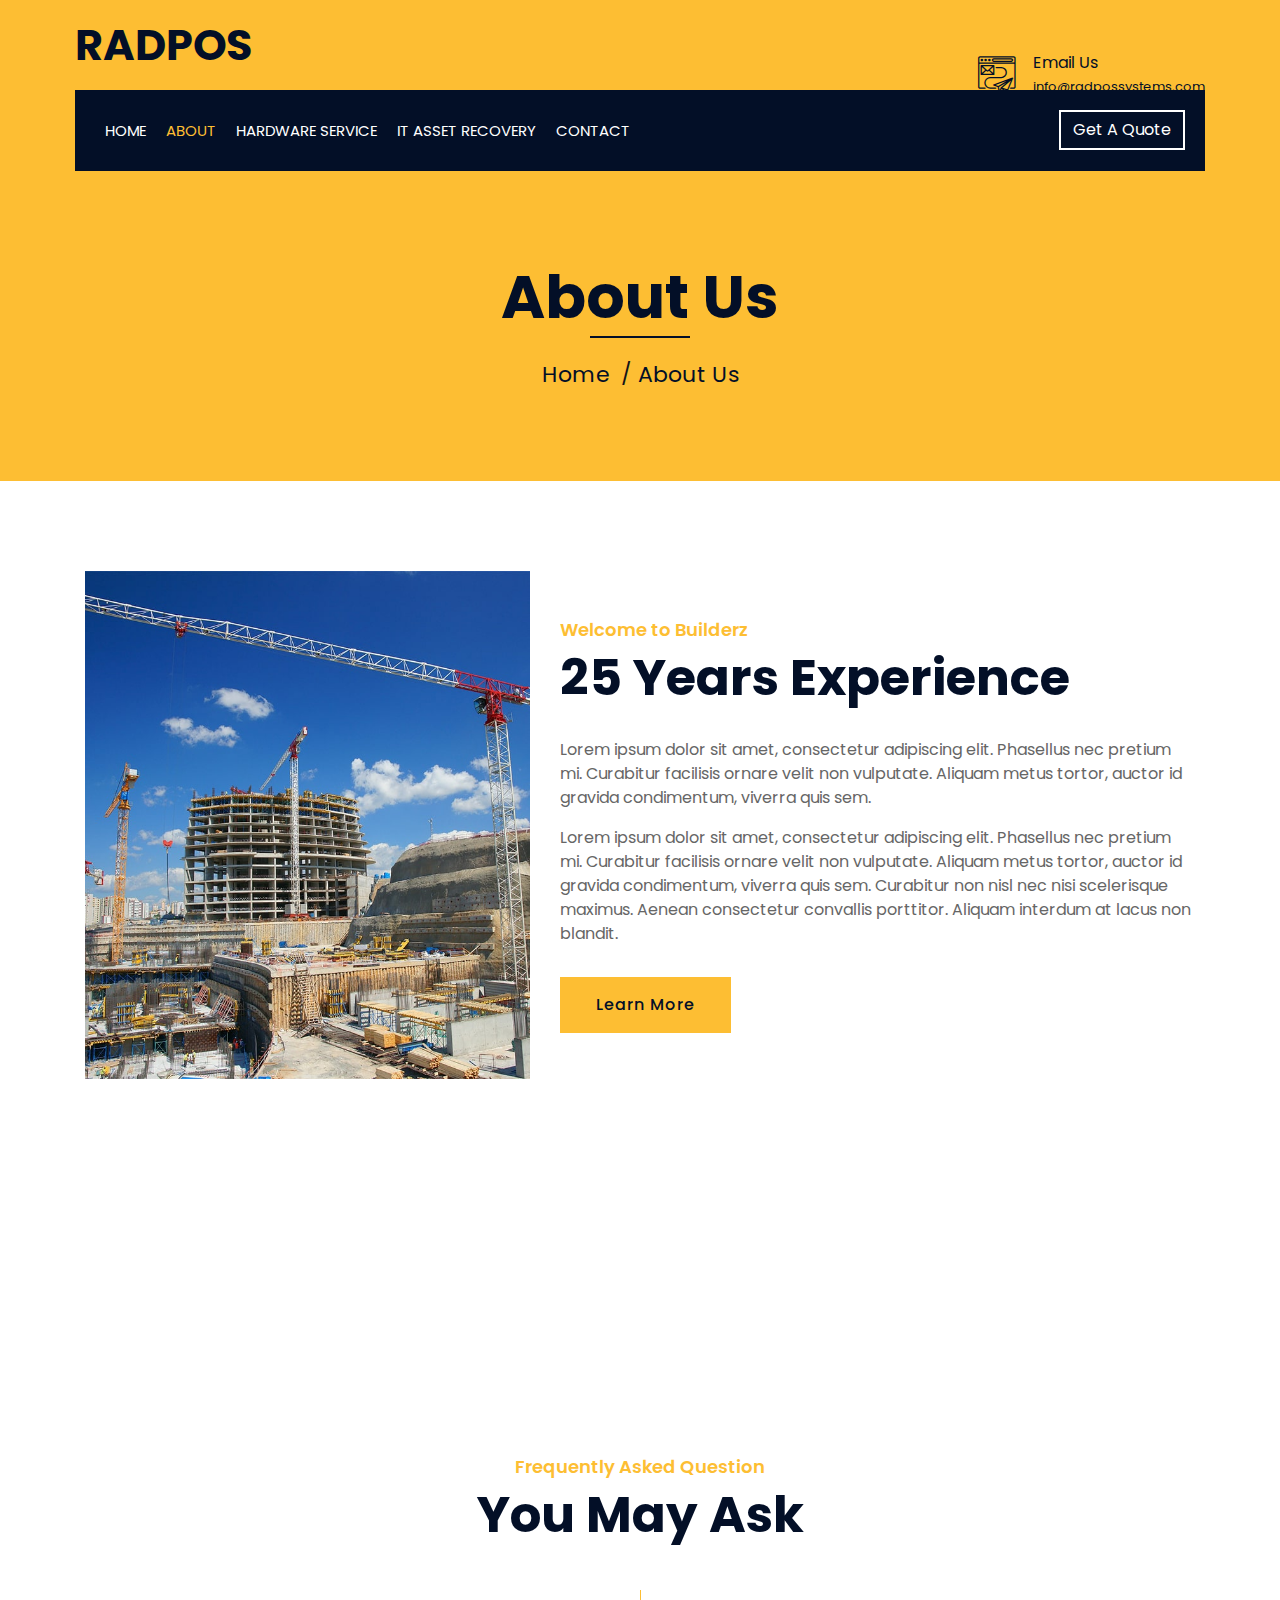
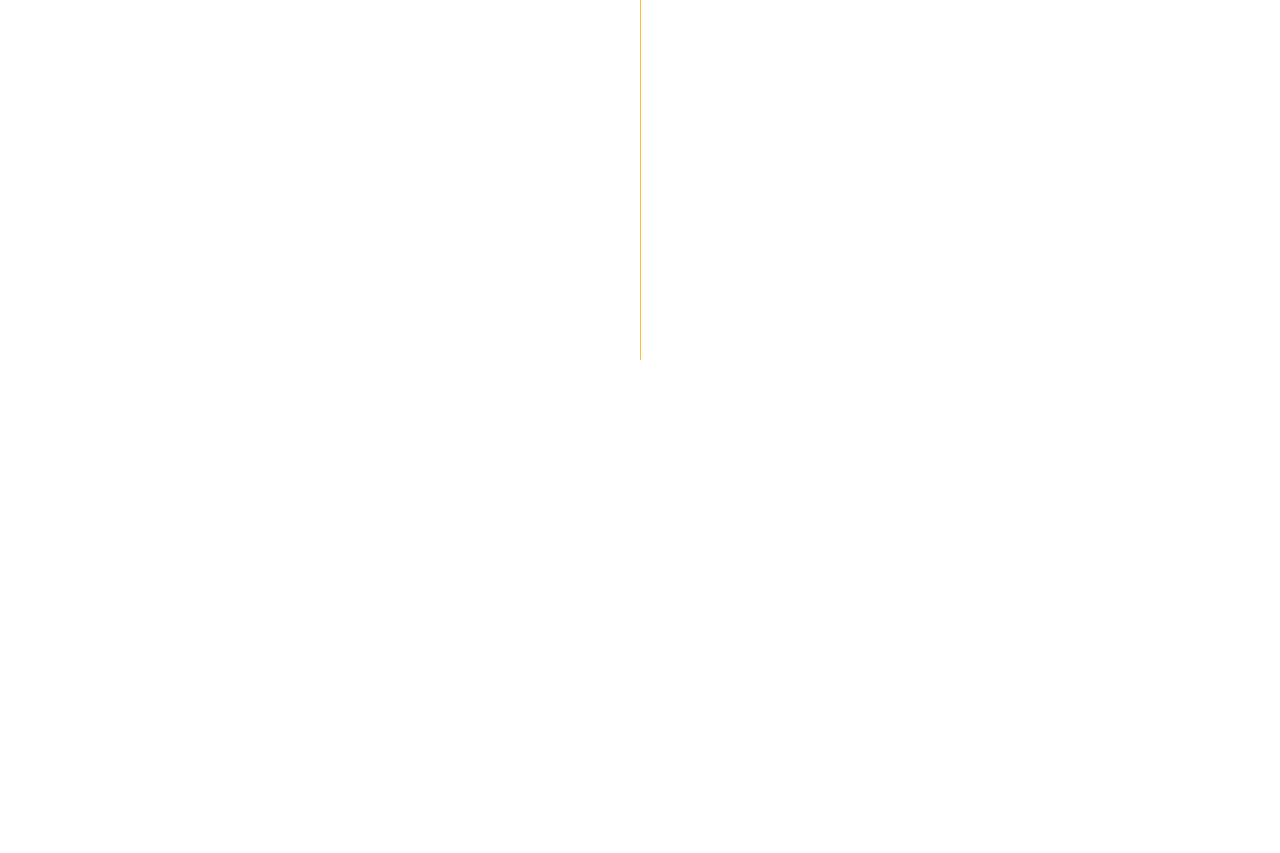
==== commit c8f97e06: "updated push" ====
--- a/about.html
+++ b/about.html
@@ -36,7 +36,7 @@
                         <div class="col-lg-4 col-md-12">
                             <div class="logo">
                                 <a href="index.html">
-                                    <h1>Builderz</h1>
+                                    <h2>RADPOS Systems</h2>
                                     <!-- <img src="img/logo.jpg" alt="Logo"> -->
                                 </a>
                             </div>
@@ -44,25 +44,12 @@
                         <div class="col-lg-8 col-md-7 d-none d-lg-block">
                             <div class="row">
                                 <div class="col-4">
-                                    <div class="top-bar-item">
-                                        <div class="top-bar-icon">
-                                            <i class="flaticon-calendar"></i>
-                                        </div>
-                                        <div class="top-bar-text">
-                                            <h3>Opening Hour</h3>
-                                            <p>Mon - Fri, 8:00 - 9:00</p>
-                                        </div>
-                                    </div>
+                                    <div class="top-bar-item"></div>
+                                    
                                 </div>
                                 <div class="col-4">
                                     <div class="top-bar-item">
-                                        <div class="top-bar-icon">
-                                            <i class="flaticon-call"></i>
-                                        </div>
-                                        <div class="top-bar-text">
-                                            <h3>Call Us</h3>
-                                            <p>+012 345 6789</p>
-                                        </div>
+                                        
                                     </div>
                                 </div>
                                 <div class="col-4">
@@ -72,7 +59,7 @@
                                         </div>
                                         <div class="top-bar-text">
                                             <h3>Email Us</h3>
-                                            <p>info@example.com</p>
+                                            <p>info@radpossystems.com</p>
                                         </div>
                                     </div>
                                 </div>
@@ -363,50 +350,45 @@
                                 <p><i class="fa fa-map-marker-alt"></i>123 Street, New York, USA</p>
                                 <p><i class="fa fa-phone-alt"></i>+012 345 67890</p>
                                 <p><i class="fa fa-envelope"></i>info@example.com</p>
-                                <div class="footer-social">
+                                <!-- <div class="footer-social">
                                     <a href=""><i class="fab fa-twitter"></i></a>
                                     <a href=""><i class="fab fa-facebook-f"></i></a>
                                     <a href=""><i class="fab fa-youtube"></i></a>
                                     <a href=""><i class="fab fa-instagram"></i></a>
                                     <a href=""><i class="fab fa-linkedin-in"></i></a>
-                                </div>
+                                </div> -->
                             </div>
                         </div>
                         <div class="col-md-6 col-lg-3">
                             <div class="footer-link">
-                                <h2>Services Areas</h2>
-                                <a href="">Building Construction</a>
-                                <a href="">House Renovation</a>
-                                <a href="">Architecture Design</a>
-                                <a href="">Interior Design</a>
-                                <a href="">Painting</a>
+                                <h2>Hardware Services</h2>
+                                <a>IT Asset Repair</a>
+                                <a>Data Destruction</a>
+                                <a>ADCARE Protection</a>
+                                <a>Managed Services</a>
+                                
+                            </div>
+                        </div>
+                        <div class="col-md-6 col-lg-3">
+                            <div class="footer-link">
+                                <h2>IT Asset Recovery</h2>
+                                <a>Hardware Purchasing</a>
+                                <a>IT Asset Recycling</a>
+                                <a>Asset Recovery Contact</a>
                             </div>
                         </div>
                         <div class="col-md-6 col-lg-3">
                             <div class="footer-link">
                                 <h2>Useful Pages</h2>
-                                <a href="">About Us</a>
-                                <a href="">Contact Us</a>
-                                <a href="">Our Team</a>
-                                <a href="">Projects</a>
-                                <a href="">Testimonial</a>
-                            </div>
-                        </div>
-                        <div class="col-md-6 col-lg-3">
-                            <div class="newsletter">
-                                <h2>Newsletter</h2>
-                                <p>
-                                    Lorem ipsum dolor sit amet elit. Phasellus nec pretium mi. Curabitur facilisis ornare velit non vulpu
-                                </p>
-                                <div class="form">
-                                    <input class="form-control" placeholder="Email here">
-                                    <button class="btn">Submit</button>
-                                </div>
-                            </div>
-                        </div>
-                    </div>
-                </div>
-                <div class="container footer-menu">
+                                <a href="about.html">About Us</a>
+                                <a href="contact.html">Contact Us</a>
+                                <a href="service.html">Hardware Service</a>
+                                <a href="team.html">IT Asset Recovery</a>
+                            </div>
+                        </div>
+                    </div>
+                </div>
+                <!-- <div class="container footer-menu">
                     <div class="f-menu">
                         <a href="">Terms of use</a>
                         <a href="">Privacy policy</a>
@@ -414,19 +396,20 @@
                         <a href="">Help</a>
                         <a href="">FQAs</a>
                     </div>
-                </div>
+                </div> -->
                 <div class="container copyright">
                     <div class="row">
                         <div class="col-md-6">
-                            <p>&copy; <a href="#">Your Site Name</a>, All Right Reserved.</p>
+                            <p>&copy; <a href="#">RADPOSSystems</a>.</p>
                         </div>
                         <div class="col-md-6">
-                            <p>Designed By <a href="https://htmlcodex.com">HTML Codex</a></p>
+                            <p>All Right Reserved.</a></p>
                         </div>
                     </div>
                 </div>
             </div>
             <!-- Footer End -->
+<!-- Footer End -->
 
             <a href="#" class="back-to-top"><i class="fa fa-chevron-up"></i></a>
         </div>
--- a/css/style.css
+++ b/css/style.css
@@ -87,10 +87,10 @@
     overflow: hidden;
 }
 
-.top-bar .logo h1 {
-    margin: 0;
-    color: #030f27;
-    font-size: 60px;
+.top-bar .logo h2 {
+    margin: 0;
+    color: #030f27;
+    font-size: 43px;
     line-height: 60px;
     font-weight: 700;
 }
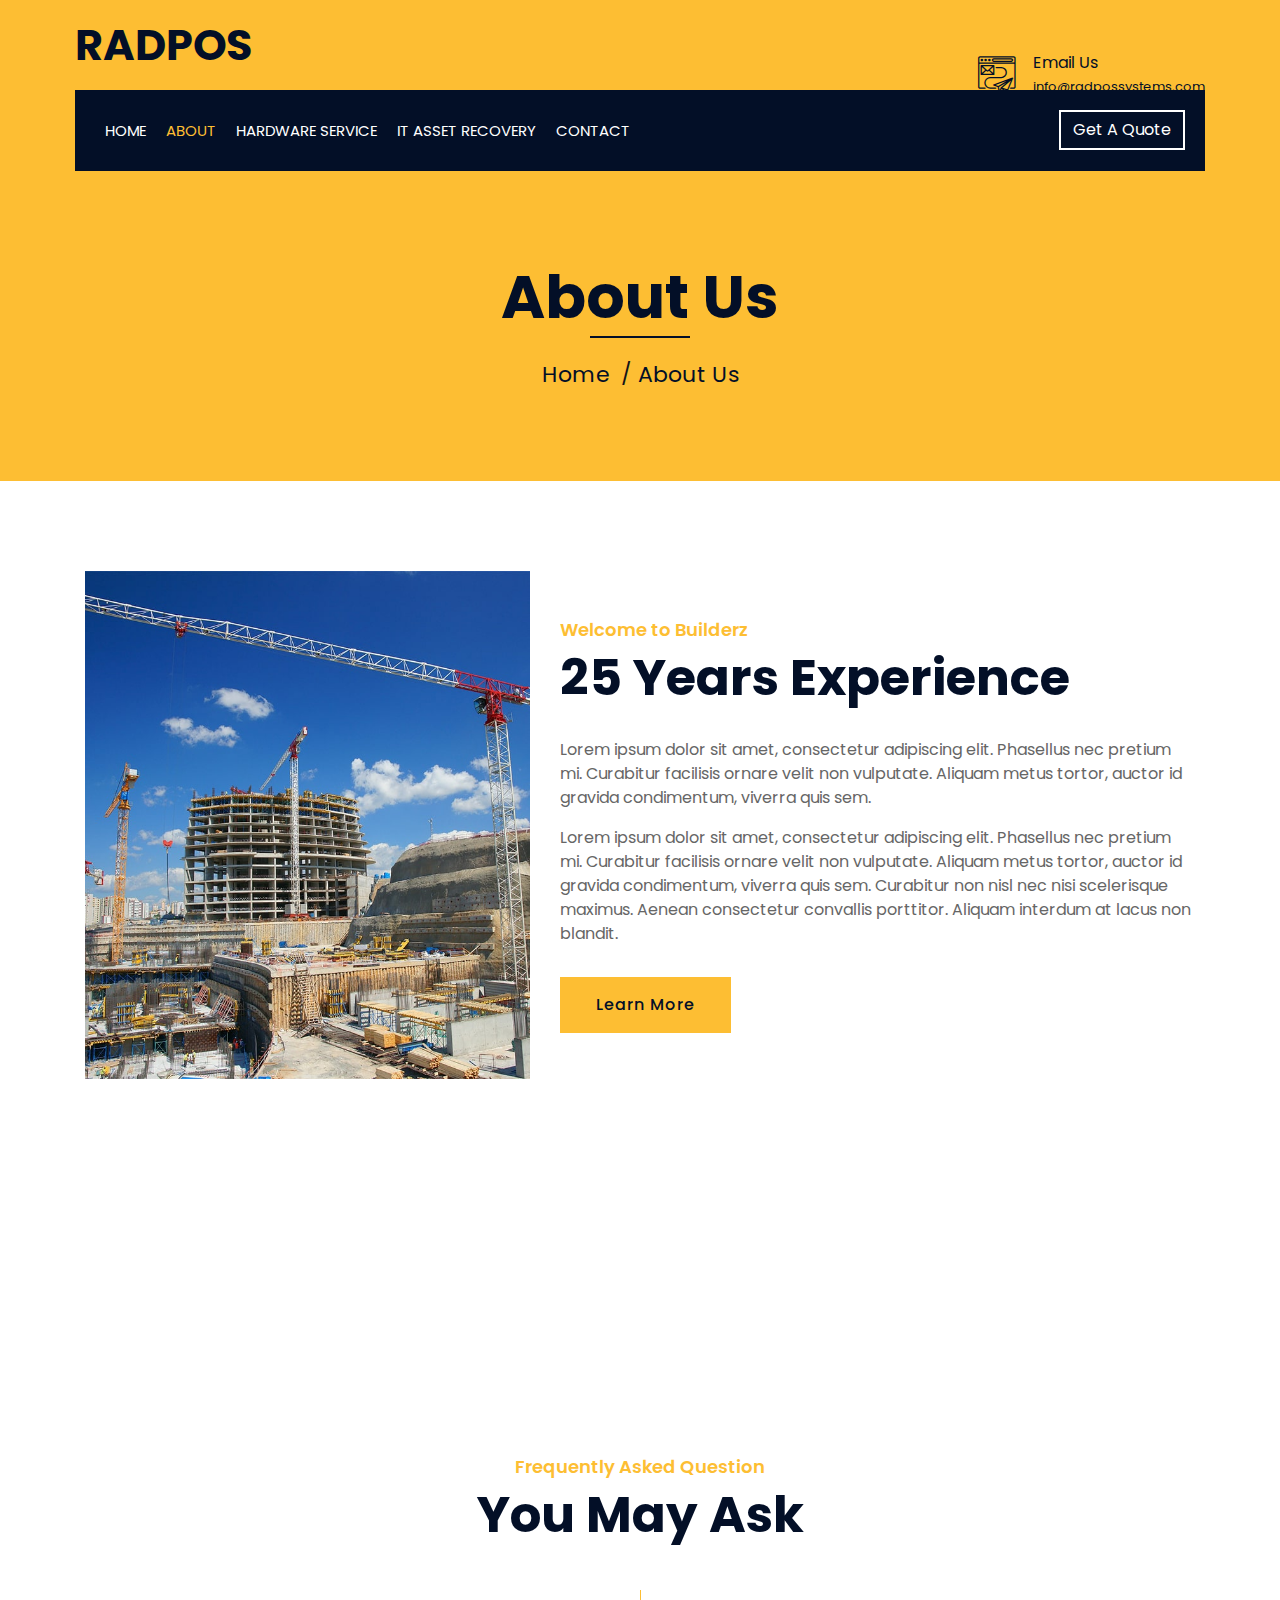
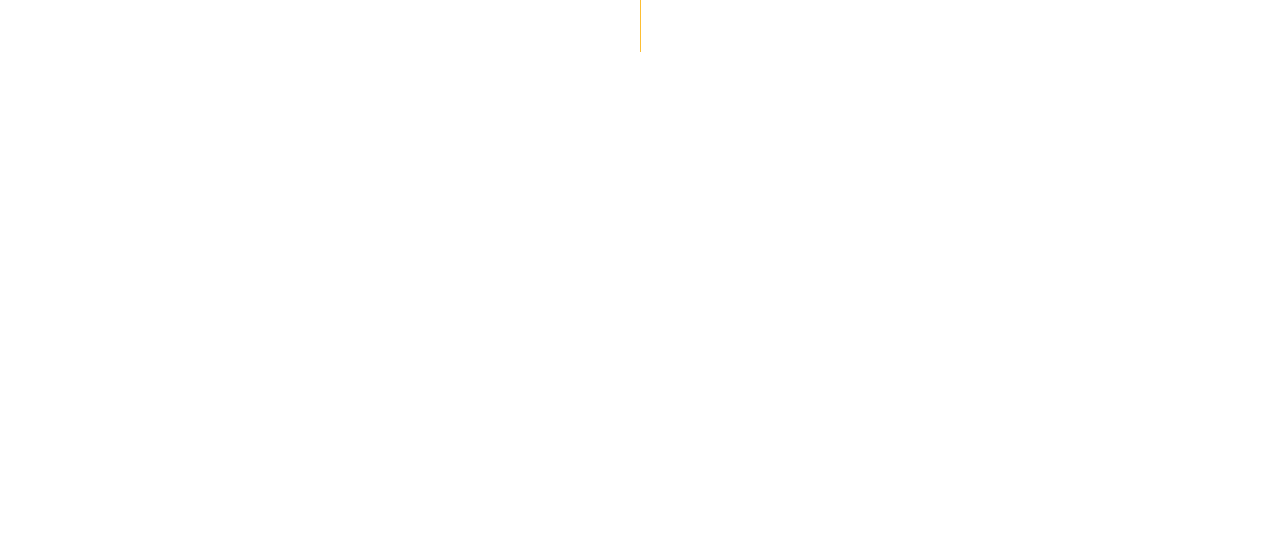
==== commit 541c9034: "Modified" ====
--- a/about.html
+++ b/about.html
@@ -211,61 +211,12 @@
                                 <div class="card wow fadeInLeft" data-wow-delay="0.1s">
                                     <div class="card-header">
                                         <a class="card-link collapsed" data-toggle="collapse" href="#collapseOne">
-                                            Lorem ipsum dolor sit amet?
+                                           What are your services?
                                         </a>
                                     </div>
                                     <div id="collapseOne" class="collapse" data-parent="#accordion-1">
                                         <div class="card-body">
-                                            Lorem ipsum dolor sit amet, consectetur adipiscing elit. Phasellus nec pretium mi. Curabitur facilisis ornare velit non.
-                                        </div>
-                                    </div>
-                                </div>
-                                <div class="card wow fadeInLeft" data-wow-delay="0.2s">
-                                    <div class="card-header">
-                                        <a class="card-link collapsed" data-toggle="collapse" href="#collapseTwo">
-                                            Lorem ipsum dolor sit amet?
-                                        </a>
-                                    </div>
-                                    <div id="collapseTwo" class="collapse" data-parent="#accordion-1">
-                                        <div class="card-body">
-                                            Lorem ipsum dolor sit amet, consectetur adipiscing elit. Phasellus nec pretium mi. Curabitur facilisis ornare velit non.
-                                        </div>
-                                    </div>
-                                </div>
-                                <div class="card wow fadeInLeft" data-wow-delay="0.3s">
-                                    <div class="card-header">
-                                        <a class="card-link collapsed" data-toggle="collapse" href="#collapseThree">
-                                            Lorem ipsum dolor sit amet?
-                                        </a>
-                                    </div>
-                                    <div id="collapseThree" class="collapse" data-parent="#accordion-1">
-                                        <div class="card-body">
-                                            Lorem ipsum dolor sit amet, consectetur adipiscing elit. Phasellus nec pretium mi. Curabitur facilisis ornare velit non.
-                                        </div>
-                                    </div>
-                                </div>
-                                <div class="card wow fadeInLeft" data-wow-delay="0.4s">
-                                    <div class="card-header">
-                                        <a class="card-link collapsed" data-toggle="collapse" href="#collapseFour">
-                                            Lorem ipsum dolor sit amet?
-                                        </a>
-                                    </div>
-                                    <div id="collapseFour" class="collapse" data-parent="#accordion-1">
-                                        <div class="card-body">
-                                            Lorem ipsum dolor sit amet, consectetur adipiscing elit. Phasellus nec pretium mi. Curabitur facilisis ornare velit non.
-                                        </div>
-                                    </div>
-                                </div>
-                                <div class="card wow fadeInLeft" data-wow-delay="0.5s">
-                                    <div class="card-header">
-                                        <a class="card-link collapsed" data-toggle="collapse" href="#collapseFive">
-                                            Lorem ipsum dolor sit amet?
-                                        </a>
-                                    </div>
-                                    <div id="collapseFive" class="collapse" data-parent="#accordion-1">
-                                        <div class="card-body">
-                                            Lorem ipsum dolor sit amet, consectetur adipiscing elit. Phasellus nec pretium mi. Curabitur facilisis ornare velit non.
-                                        </div>
+Hardware Services, IT Asset Recovery & others.                                         </div>
                                     </div>
                                 </div>
                             </div>
@@ -275,63 +226,17 @@
                                 <div class="card wow fadeInRight" data-wow-delay="0.1s">
                                     <div class="card-header">
                                         <a class="card-link collapsed" data-toggle="collapse" href="#collapseSix">
-                                            Lorem ipsum dolor sit amet?
+                                           How to reach out to you?
                                         </a>
                                     </div>
                                     <div id="collapseSix" class="collapse" data-parent="#accordion-2">
                                         <div class="card-body">
-                                            Lorem ipsum dolor sit amet, consectetur adipiscing elit. Phasellus nec pretium mi. Curabitur facilisis ornare velit non.
-                                        </div>
-                                    </div>
-                                </div>
-                                <div class="card wow fadeInRight" data-wow-delay="0.2s">
-                                    <div class="card-header">
-                                        <a class="card-link collapsed" data-toggle="collapse" href="#collapseSeven">
-                                            Lorem ipsum dolor sit amet?
-                                        </a>
-                                    </div>
-                                    <div id="collapseSeven" class="collapse" data-parent="#accordion-2">
-                                        <div class="card-body">
-                                            Lorem ipsum dolor sit amet, consectetur adipiscing elit. Phasellus nec pretium mi. Curabitur facilisis ornare velit non.
-                                        </div>
-                                    </div>
-                                </div>
-                                <div class="card wow fadeInRight" data-wow-delay="0.3s">
-                                    <div class="card-header">
-                                        <a class="card-link collapsed" data-toggle="collapse" href="#collapseEight">
-                                            Lorem ipsum dolor sit amet?
-                                        </a>
-                                    </div>
-                                    <div id="collapseEight" class="collapse" data-parent="#accordion-2">
-                                        <div class="card-body">
-                                            Lorem ipsum dolor sit amet, consectetur adipiscing elit. Phasellus nec pretium mi. Curabitur facilisis ornare velit non.
-                                        </div>
-                                    </div>
-                                </div>
-                                <div class="card wow fadeInRight" data-wow-delay="0.4s">
-                                    <div class="card-header">
-                                        <a class="card-link collapsed" data-toggle="collapse" href="#collapseNine">
-                                            Lorem ipsum dolor sit amet?
-                                        </a>
-                                    </div>
-                                    <div id="collapseNine" class="collapse" data-parent="#accordion-2">
-                                        <div class="card-body">
-                                            Lorem ipsum dolor sit amet, consectetur adipiscing elit. Phasellus nec pretium mi. Curabitur facilisis ornare velit non.
-                                        </div>
-                                    </div>
-                                </div>
-                                <div class="card wow fadeInRight" data-wow-delay="0.5s">
-                                    <div class="card-header">
-                                        <a class="card-link collapsed" data-toggle="collapse" href="#collapseTen">
-                                            Lorem ipsum dolor sit amet?
-                                        </a>
-                                    </div>
-                                    <div id="collapseTen" class="collapse" data-parent="#accordion-2">
-                                        <div class="card-body">
-                                            Lorem ipsum dolor sit amet, consectetur adipiscing elit. Phasellus nec pretium mi. Curabitur facilisis ornare velit non.
-                                        </div>
-                                    </div>
-                                </div>
+Mail us at info@radpossystems.com
+
+</div>
+                                    </div>
+                                </div>
+                            
                             </div>
                         </div>
                     </div>
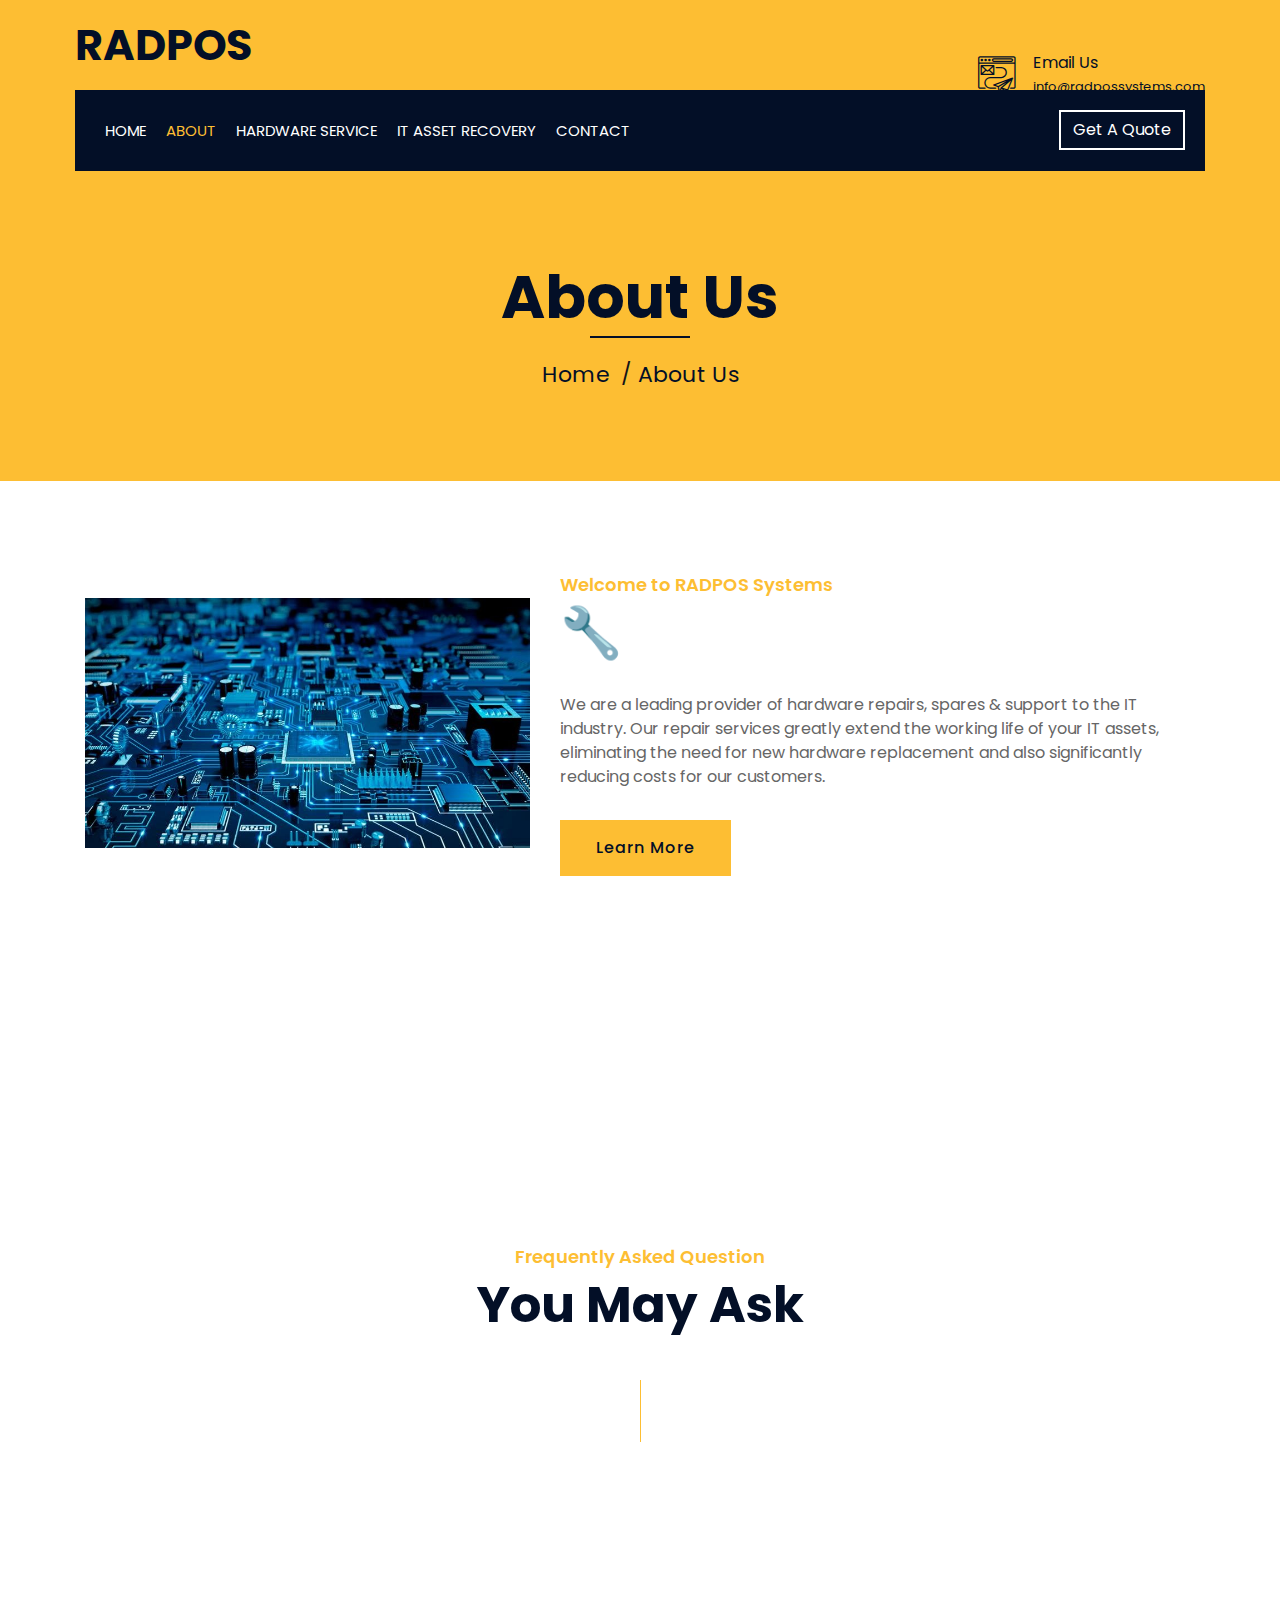
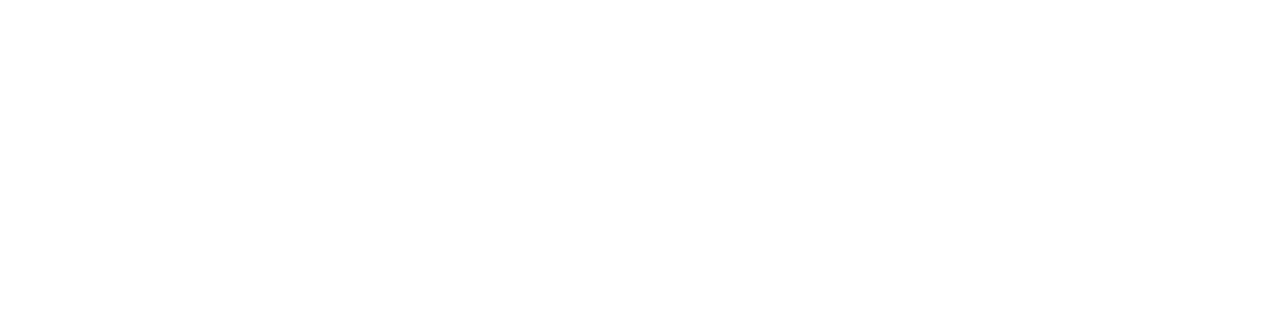
==== commit 3b6d922f: "Modified" ====
--- a/about.html
+++ b/about.html
@@ -88,7 +88,7 @@
                                 <a href="contact.html" class="nav-item nav-link">Contact</a>
                             </div>
                             <div class="ml-auto">
-                                <a class="btn" href="#">Get A Quote</a>
+                                <a class="btn" href="http://wa.me/+14078106008">Get A Quote</a>
                             </div>
                         </div>
                     </nav>
@@ -125,17 +125,14 @@
                         </div>
                         <div class="col-lg-7 col-md-6">
                             <div class="section-header text-left">
-                                <p>Welcome to Builderz</p>
-                                <h2>25 Years Experience</h2>
+                                <p>Welcome to RADPOS Systems</p>
+                                <h2>🔧</h2>
                             </div>
                             <div class="about-text">
                                 <p>
-                                    Lorem ipsum dolor sit amet, consectetur adipiscing elit. Phasellus nec pretium mi. Curabitur facilisis ornare velit non vulputate. Aliquam metus tortor, auctor id gravida condimentum, viverra quis sem.
-                                </p>
-                                <p>
-                                    Lorem ipsum dolor sit amet, consectetur adipiscing elit. Phasellus nec pretium mi. Curabitur facilisis ornare velit non vulputate. Aliquam metus tortor, auctor id gravida condimentum, viverra quis sem. Curabitur non nisl nec nisi scelerisque maximus. Aenean consectetur convallis porttitor. Aliquam interdum at lacus non blandit.
-                                </p>
-                                <a class="btn" href="">Learn More</a>
+                                  We are a leading provider of hardware repairs, spares & support to the IT industry. Our repair services greatly extend the working life of your IT assets, eliminating the need for new hardware replacement and also significantly reducing costs for our customers.                                 </p>
+                           
+                                <a class="btn" href="contact.html">Learn More</a>
                             </div>
                         </div>
                     </div>
@@ -155,8 +152,8 @@
                                         <i class="flaticon-worker"></i>
                                     </div>
                                     <div class="fact-text">
-                                        <h2 data-toggle="counter-up">109</h2>
-                                        <p>Expert Workers</p>
+                                        <!-- <h2 data-toggle="counter-up"></h2>
+                                        <p>Expert Workers</p> -->
                                     </div>
                                 </div>
                                 <div class="col-6">
@@ -164,8 +161,8 @@
                                         <i class="flaticon-building"></i>
                                     </div>
                                     <div class="fact-text">
-                                        <h2 data-toggle="counter-up">485</h2>
-                                        <p>Happy Clients</p>
+                                        <!-- <h2 data-toggle="counter-up">485</h2>
+                                        <p>Happy Clients</p> -->
                                     </div>
                                 </div>
                             </div>
@@ -177,8 +174,8 @@
                                         <i class="flaticon-address"></i>
                                     </div>
                                     <div class="fact-text">
-                                        <h2 data-toggle="counter-up">789</h2>
-                                        <p>Completed Projects</p>
+                                        <!-- <h2 data-toggle="counter-up">789</h2>
+                                        <p>Completed Projects</p> -->
                                     </div>
                                 </div>
                                 <div class="col-6">
@@ -186,8 +183,8 @@
                                         <i class="flaticon-crane"></i>
                                     </div>
                                     <div class="fact-text">
-                                        <h2 data-toggle="counter-up">890</h2>
-                                        <p>Running Projects</p>
+                                        <!-- <h2 data-toggle="counter-up">890</h2>
+                                        <p>Running Projects</p> -->
                                     </div>
                                 </div>
                             </div>
